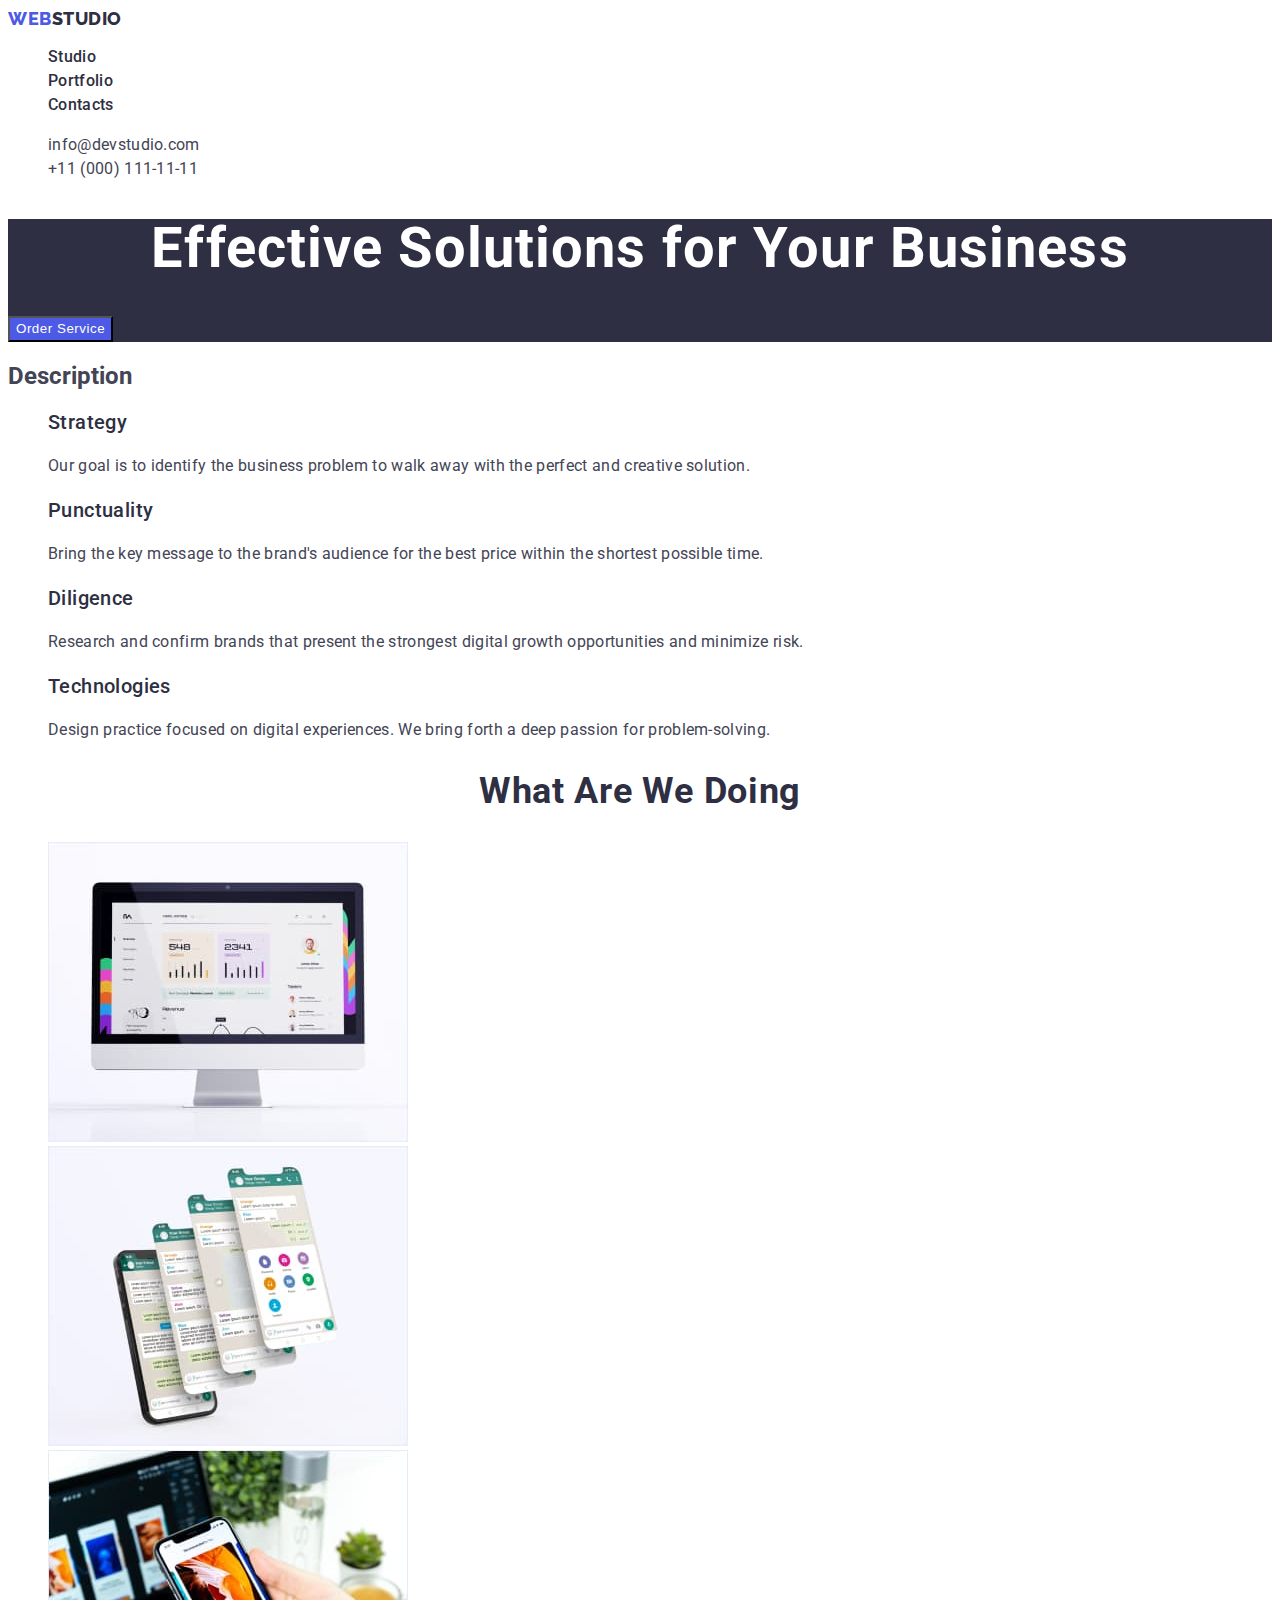
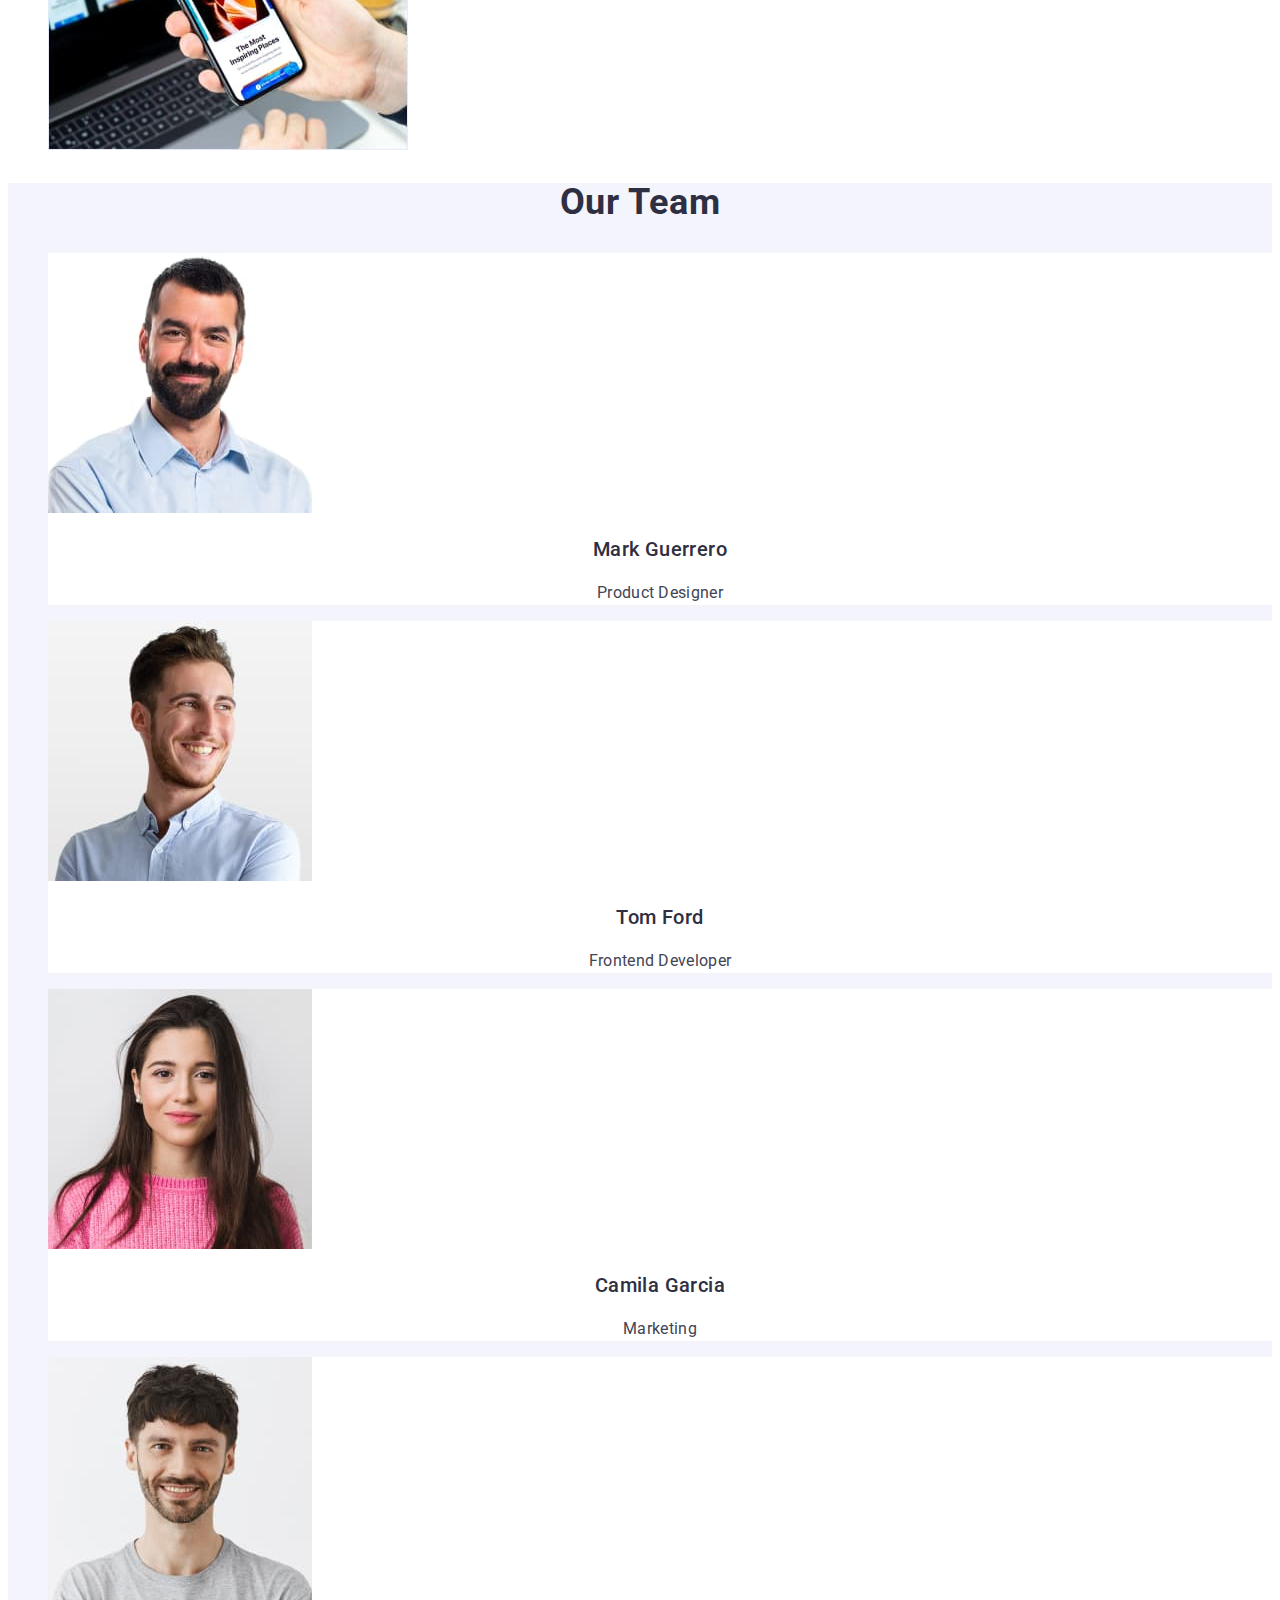
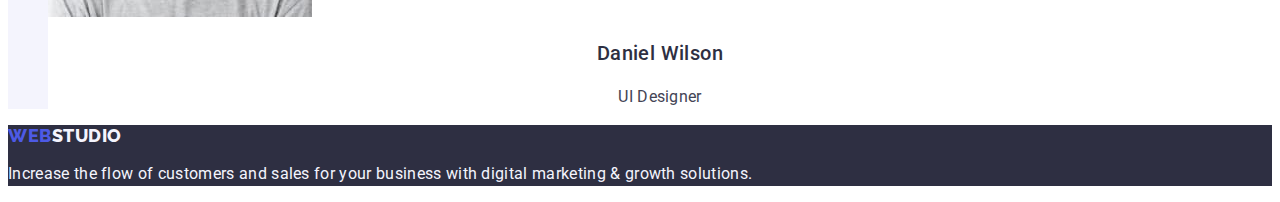
==== index.html @ f85d4ea7 "Initial commit" ====
<!DOCTYPE html>
<html lang="en">
  <head>
    <meta charset="UTF-8" />
    <meta name="viewport" content="width=device-width, initial-scale=1.0" />

    <title>Effective Solutions for Your Business</title>

    <!-- Normalizator -->
    <link
      rel="stylesheet"
      href="https://cdnjs.cloudflare.com/ajax/libs/modern-normalize/2.0.0/modern-normalize.min.css"
      integrity="sha512-4xo8blKMVCiXpTaLzQSLSw3KFOVPWhm/TRtuPVc4WG6kUgjH6J03IBuG7JZPkcWMxJ5huwaBpOpnwYElP/m6wg=="
      crossorigin="anonymous"
      referrerpolicy="no-referrer"
    />
    <!-- /Normalizator -->

    <!-- ================== Font Styles =================== -->
    <link rel="preconnect" href="https://fonts.googleapis.com" />
    <link rel="preconnect" href="https://fonts.gstatic.com" crossorigin />
    <link
      href="https://fonts.googleapis.com/css2?family=Raleway:wght@800&family=Roboto:wght@400;500;700;900&display=swap"
      rel="stylesheet"
    />
    <!-- ================== /Font Styles ================== -->

    <!-- ================== Conection to CSS ============== -->
    <link rel="stylesheet" href="./css/styles.css" />
  </head>

  <!-- =============================== BODY ========================================== -->
  <body>
    <!-- Header. logo, menu, address -->
    <header>
      <nav>
        <!--  -->
        <!--  -->
        <!--  -->
        <a href="./index.html" class="header-link-logo link"
          >Web<span class="span-logo">Studio</span></a
        >
        <!--  -->
        <!--  -->
        <!--  -->
        <ul class="links list">
          <li>
            <a class="header-link-menu link" href="./index.html">Studio</a>
          </li>
          <li>
            <a class="header-link-menu link" href="./portfolio.html"
              >Portfolio</a
            >
          </li>
          <li><a class="header-link-menu link" href="">Contacts</a></li>
        </ul>
      </nav>
      <!-- Address -->
      <address class="address">
        <ul class="links list">
          <li>
            <a href="mailto:info@devstudio.com" class="header-link-address link"
              >info@devstudio.com</a
            >
          </li>
          <li>
            <a href="tel:+110001111111" class="header-link-address link"
              >+11 (000) 111-11-11</a
            >
          </li>
        </ul>
      </address>
    </header>

    <!-- ============================== MAIN CONTENT =================================-->
    <main>
      <!-- Section 1.    h1 Main title and button -->
      <section class="section-one">
        <h1 class="main-title">Effective Solutions for Your Business</h1>

        <button type="button" class="button-order-service">
          Order Service
        </button>
      </section>

      <!-- Section 2.   Description section -->
      <section>
        <h2>Description</h2>
        <ul class="links list">
          <li>
            <h3 class="dscr-titles">Strategy</h3>
            <p class="description">
              Our goal is to identify the business problem to walk away with the
              perfect and creative solution.
            </p>
          </li>
          <li>
            <h3 class="dscr-titles">Punctuality</h3>
            <p class="description">
              Bring the key message to the brand's audience for the best price
              within the shortest possible time.
            </p>
          </li>
          <li>
            <h3 class="dscr-titles">Diligence</h3>
            <p class="description">
              Research and confirm brands that present the strongest digital
              growth opportunities and minimize risk.
            </p>
          </li>
          <li>
            <h3 class="dscr-titles">Technologies</h3>
            <p class="description">
              Design practice focused on digital experiences. We bring forth a
              deep passion for problem-solving.
            </p>
          </li>
        </ul>
      </section>

      <!-- Section 3 "What are we doing".   Pictures, -->
      <section>
        <h2 class="section-title">What are we doing</h2>
        <ul class="links list">
          <li>
            <img
              src="./images/rectangle1.jpg"
              alt="Picture of What we are doing 1"
              width="360"
              height="300"
            />
          </li>
          <li>
            <img
              src="./images/rectangle2.jpg"
              alt="Picture of What we are doing 2"
              width="360"
              height="300"
            />
          </li>
          <li>
            <img
              src="./images/rectangle3.jpg"
              alt="Picture of What we are doing 3"
              width="360"
              height="300"
            />
          </li>
        </ul>
      </section>

      <!-- Section 4.  "Our team". 4  pictures of the team. List of the team's Names -->
      <section class="section-four">
        <h2 class="section-title">Our Team</h2>
        <ul class="links list">
          <li class="section-four-list">
            <img
              src="./images/img1.jpg"
              alt="Picture of our portfolio 1"
              width="264"
              height="260"
            />
            <h3 class="section-four-list-title">Mark Guerrero</h3>
            <p class="section-four-list-paragraph">Product Designer</p>
          </li>
          <li class="section-four-list">
            <img
              src="./images/img2.jpg"
              alt="Picture of our portfolio 2"
              width="264"
              height="260"
            />
            <h3 class="section-four-list-title">Tom Ford</h3>
            <p class="section-four-list-paragraph">Frontend Developer</p>
          </li>
          <li class="section-four-list">
            <img
              src="./images/img3.jpg"
              alt="Picture of our portfolio 3"
              width="264"
              height="260"
            />
            <h3 class="section-four-list-title">Camila Garcia</h3>
            <p class="section-four-list-paragraph">Marketing</p>
          </li>
          <li class="section-four-list">
            <img
              src="./images/img4.jpg"
              alt="Picture of our portfolio 4"
              width="264"
              height="260"
            />
            <h3 class="section-four-list-title">Daniel Wilson</h3>
            <p class="section-four-list-paragraph">UI Designer</p>
          </li>
        </ul>
      </section>
    </main>

    <!-- ================================= FOOTER =====================================-->
    <!--                         Footer of the Portfolio                               -->
    <footer class="footer">
      <a href="./index.html" class="header-link-logo link"
        >Web<span class="span-logo-footer">Studio</span></a
      >
      <p class="footer-paragraph">
        Increase the flow of customers and sales for your business with digital
        marketing & growth solutions.
      </p>
    </footer>
  </body>
</html>
---- css/styles.css ----
body {
    font-family: "Roboto",
        sans-serif;
        color: var(--body-color);
    background-color: #FFF;
}

/* ============================================== */
/*                Default properties              */
/*     font-size: 16px;                           */
/*     font-style: normal;                        */
/*     font-weight: 400;                          */
/*     letter-spacing: normal;                    */
/*     line-height: 1.15;                         */
/* ============================================== */

/* --------------------- VAR  ------------------------   */
:root {
    --hover-color: #404BBF;
    --title-color: #2E2F42;
    --body-color: #434455;
    --logo-color: #4D5AE5;
    --maintitle-color: #FFF;
    --section-color: #F4F4FD;
}

/*  -------------------  /var  -----------------------   */

.links {
    list-style-type: none;
}

.link {
    text-decoration: none;
}

.list {
    list-style: none;
}

/* ==================  HEADER =======================*/

.header-link-logo {
    color: var(--logo-color);
    font-family: "Raleway",
        sans-serif;
    font-size: 18px;
    font-weight: 800;
    line-height: 1.17;
    letter-spacing: 0.03em;
    text-transform: uppercase;
}

.span-logo {
    color: var(--title-color);
    }

.header-link-menu {
    color: var(--title-color);
    font-size: 16px;
    font-weight: 500;
    line-height: 1.5;
    letter-spacing: 0.02em;
    text-decoration: none;
}

.header-link-address {
    color: var(--body-color);
    font-weight: 400;
    line-height: 1.5;
    letter-spacing: 0.02em;
    text-decoration: none;
}

.address {
    font-style: normal;
}
/* =================== /header =====================*/

/*  ----------------  Normalization -------------------- */
.header-link-menu:hover,
.header-link-menu:focus {
     color: var(--hover-color);
     text-decoration: underline;
}

.header-link-address:hover,
.header-link-address:focus {
     color: var(--hover-color);
}

.button-order-service:hover,
.button-order-service:focus {
     background: var(--hover-color);
}
/* -------------------- /Normalization ------------------  */

/* ====================== MAIN ===================== */

/* Section 1 */
.section-one {
     background: var(--title-color);
}

.main-title {
    color: var(--maintitle-color);
    text-align: center;

    font-size: 56px;
    font-weight: 700;
    line-height: 1.07;
    letter-spacing: 0.02em;
}

.button-order-service {
     background: var(--logo-color);
    
     color: var(--maintitle-color);
     font-weight: 500;
     line-height: 1.5;
     letter-spacing: 0.04em;
     cursor: pointer;
}

/* Section 2 */

.dscr-titles {
    color: var(--title-color);
    font-size: 20px;
    font-weight: 500;
    line-height: 1.2;
    letter-spacing: 0.02em;
}

.description {
    color: var(--body-color);
    font-weight: 400;
    line-height: 1.5;
    letter-spacing: 0.02em
 }

/* Section 3 */

.section-title {
    color: var(--title-color);
    text-align: center;
    font-size: 36px;
    font-weight: 700;
    line-height: 1.11;
    letter-spacing: 0.02em;
    text-transform: capitalize;}

/* Section 4 */
.section-four {
    background: var(--section-color);
}
    
.section-four-list {
    background: var(--maintitle-color);
}

.section-four-list-title {
color: var(--title-color);
    text-align: center;
    font-size: 20px;
    font-weight: 500;
    line-height: 1.2;
    letter-spacing: 0.02em;
}

.section-four-list-paragraph {
    text-align: center;
    font-weight: 400;
    line-height: 1.5;
    letter-spacing: 0.02em;
}

/* ====================== /main ====================== */


/* Footer */
.footer {
    background: var(--title-color);
}


.span-logo-footer {
    color: var(--section-color);
   }

.footer-paragraph {
    color: var(--section-color);
    font-weight: 400;
    line-height: 1.5;
    letter-spacing: 0.02em;
}
/* /Footer */



/* =================== PORTFOLIO ==================== */

/*  */
/*  */
/*  */
/*  */
/*  */


.button-portfolio {
    color: var(--logo-color);
    text-align: center;
    font-family: "Roboto",
            sans-serif;
    font-weight: 500;
    line-height: 1.5;
    letter-spacing: 0.04em;

    background: var(--section-color);
    cursor: pointer;


}


.button-portfolio:focus,
.button-portfolio:hover {
    color: var(--maintitle-color);
       font-family: "Roboto",
        sans-serif;
    background: var(--hover-color);
    

}


.links-portfolio {
    text-decoration: none;
}
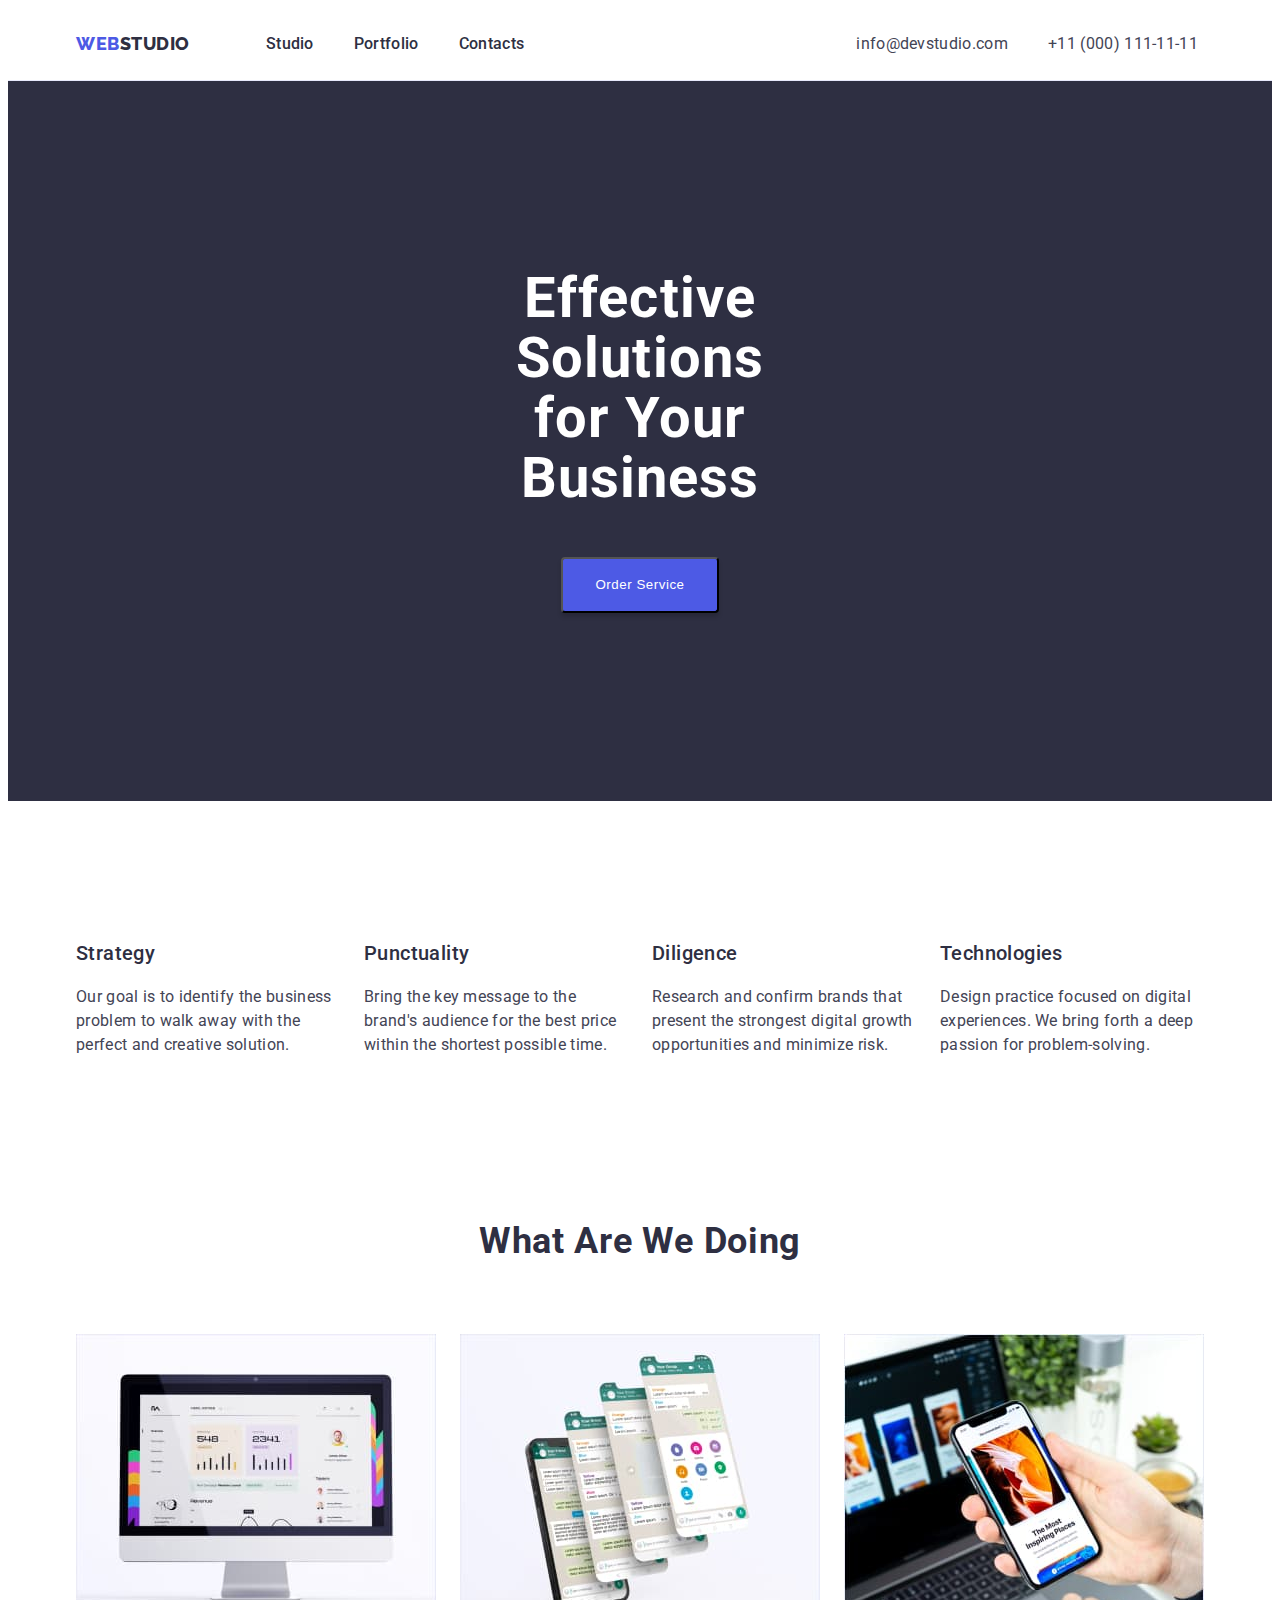
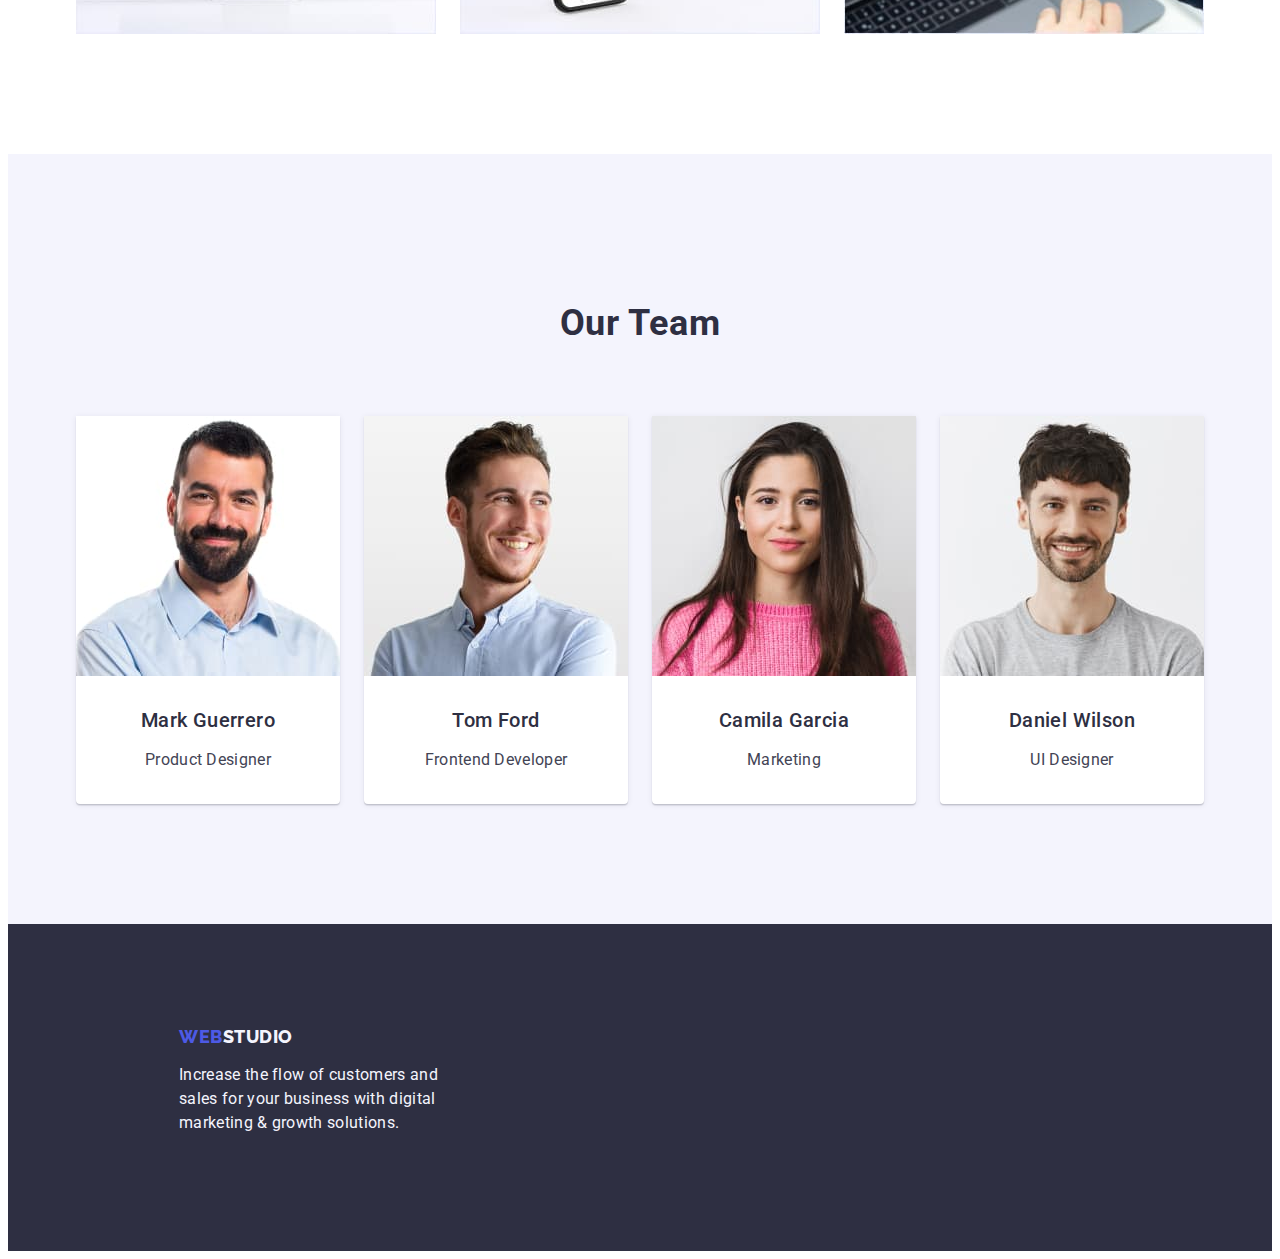
==== commit bad66e2c: "hw3-version1-css" ====
--- a/index.html
+++ b/index.html
@@ -14,8 +14,6 @@
       crossorigin="anonymous"
       referrerpolicy="no-referrer"
     />
-    <!-- /Normalizator -->
-
     <!-- ================== Font Styles =================== -->
     <link rel="preconnect" href="https://fonts.googleapis.com" />
     <link rel="preconnect" href="https://fonts.gstatic.com" crossorigin />
@@ -23,190 +21,204 @@
       href="https://fonts.googleapis.com/css2?family=Raleway:wght@800&family=Roboto:wght@400;500;700;900&display=swap"
       rel="stylesheet"
     />
-    <!-- ================== /Font Styles ================== -->
-
     <!-- ================== Conection to CSS ============== -->
     <link rel="stylesheet" href="./css/styles.css" />
   </head>
 
   <!-- =============================== BODY ========================================== -->
   <body>
-    <!-- Header. logo, menu, address -->
-    <header>
-      <nav>
-        <!--  -->
-        <!--  -->
-        <!--  -->
-        <a href="./index.html" class="header-link-logo link"
-          >Web<span class="span-logo">Studio</span></a
-        >
-        <!--  -->
-        <!--  -->
-        <!--  -->
-        <ul class="links list">
-          <li>
-            <a class="header-link-menu link" href="./index.html">Studio</a>
-          </li>
-          <li>
-            <a class="header-link-menu link" href="./portfolio.html"
-              >Portfolio</a
+    <div class="all">
+      <!-- Header. logo, menu, address -->
+      <header>
+        <div class="container header">
+          <nav class="header-navigation">
+            <!--  -->
+            <!--  -->
+            <!--  -->
+            <a href="./index.html" class="header-link-logo link"
+              >Web<span class="span-logo">Studio</span></a
             >
-          </li>
-          <li><a class="header-link-menu link" href="">Contacts</a></li>
-        </ul>
-      </nav>
-      <!-- Address -->
-      <address class="address">
-        <ul class="links list">
-          <li>
-            <a href="mailto:info@devstudio.com" class="header-link-address link"
-              >info@devstudio.com</a
-            >
-          </li>
-          <li>
-            <a href="tel:+110001111111" class="header-link-address link"
-              >+11 (000) 111-11-11</a
-            >
-          </li>
-        </ul>
-      </address>
-    </header>
-
-    <!-- ============================== MAIN CONTENT =================================-->
-    <main>
-      <!-- Section 1.    h1 Main title and button -->
-      <section class="section-one">
-        <h1 class="main-title">Effective Solutions for Your Business</h1>
-
-        <button type="button" class="button-order-service">
-          Order Service
-        </button>
-      </section>
-
-      <!-- Section 2.   Description section -->
-      <section>
-        <h2>Description</h2>
-        <ul class="links list">
-          <li>
-            <h3 class="dscr-titles">Strategy</h3>
-            <p class="description">
-              Our goal is to identify the business problem to walk away with the
-              perfect and creative solution.
-            </p>
-          </li>
-          <li>
-            <h3 class="dscr-titles">Punctuality</h3>
-            <p class="description">
-              Bring the key message to the brand's audience for the best price
-              within the shortest possible time.
-            </p>
-          </li>
-          <li>
-            <h3 class="dscr-titles">Diligence</h3>
-            <p class="description">
-              Research and confirm brands that present the strongest digital
-              growth opportunities and minimize risk.
-            </p>
-          </li>
-          <li>
-            <h3 class="dscr-titles">Technologies</h3>
-            <p class="description">
-              Design practice focused on digital experiences. We bring forth a
-              deep passion for problem-solving.
-            </p>
-          </li>
-        </ul>
-      </section>
-
-      <!-- Section 3 "What are we doing".   Pictures, -->
-      <section>
-        <h2 class="section-title">What are we doing</h2>
-        <ul class="links list">
-          <li>
-            <img
-              src="./images/rectangle1.jpg"
-              alt="Picture of What we are doing 1"
-              width="360"
-              height="300"
-            />
-          </li>
-          <li>
-            <img
-              src="./images/rectangle2.jpg"
-              alt="Picture of What we are doing 2"
-              width="360"
-              height="300"
-            />
-          </li>
-          <li>
-            <img
-              src="./images/rectangle3.jpg"
-              alt="Picture of What we are doing 3"
-              width="360"
-              height="300"
-            />
-          </li>
-        </ul>
-      </section>
-
-      <!-- Section 4.  "Our team". 4  pictures of the team. List of the team's Names -->
-      <section class="section-four">
-        <h2 class="section-title">Our Team</h2>
-        <ul class="links list">
-          <li class="section-four-list">
-            <img
-              src="./images/img1.jpg"
-              alt="Picture of our portfolio 1"
-              width="264"
-              height="260"
-            />
-            <h3 class="section-four-list-title">Mark Guerrero</h3>
-            <p class="section-four-list-paragraph">Product Designer</p>
-          </li>
-          <li class="section-four-list">
-            <img
-              src="./images/img2.jpg"
-              alt="Picture of our portfolio 2"
-              width="264"
-              height="260"
-            />
-            <h3 class="section-four-list-title">Tom Ford</h3>
-            <p class="section-four-list-paragraph">Frontend Developer</p>
-          </li>
-          <li class="section-four-list">
-            <img
-              src="./images/img3.jpg"
-              alt="Picture of our portfolio 3"
-              width="264"
-              height="260"
-            />
-            <h3 class="section-four-list-title">Camila Garcia</h3>
-            <p class="section-four-list-paragraph">Marketing</p>
-          </li>
-          <li class="section-four-list">
-            <img
-              src="./images/img4.jpg"
-              alt="Picture of our portfolio 4"
-              width="264"
-              height="260"
-            />
-            <h3 class="section-four-list-title">Daniel Wilson</h3>
-            <p class="section-four-list-paragraph">UI Designer</p>
-          </li>
-        </ul>
-      </section>
-    </main>
-
-    <!-- ================================= FOOTER =====================================-->
-    <!--                         Footer of the Portfolio                               -->
-    <footer class="footer">
-      <a href="./index.html" class="header-link-logo link"
-        >Web<span class="span-logo-footer">Studio</span></a
-      >
-      <p class="footer-paragraph">
-        Increase the flow of customers and sales for your business with digital
-        marketing & growth solutions.
-      </p>
-    </footer>
+            <!--  -->
+            <!--  -->
+            <!--  -->
+            <ul class="links list header-menu-ul">
+              <li>
+                <a class="header-link-menu link" href="./index.html">Studio</a>
+              </li>
+              <li>
+                <a class="header-link-menu link" href="./portfolio.html"
+                  >Portfolio</a
+                >
+              </li>
+              <li><a class="header-link-menu link" href="">Contacts</a></li>
+            </ul>
+          </nav>
+          <!-- Address -->
+          <address class="address">
+            <ul class="links list address-list">
+              <li>
+                <a
+                  href="mailto:info@devstudio.com"
+                  class="header-link-address link"
+                  >info@devstudio.com</a
+                >
+              </li>
+              <li>
+                <a href="tel:+110001111111" class="header-link-address link"
+                  >+11 (000) 111-11-11</a
+                >
+              </li>
+            </ul>
+          </address>
+        </div>
+      </header>
+
+      <!-- ============================== MAIN CONTENT =================================-->
+      <main>
+        <!-- Section 1.    h1 Main title and button -->
+        <section class="section-one">
+          <div class="container">
+            <h1 class="main-title">Effective Solutions for Your Business</h1>
+
+            <button type="button" class="button-order-service">
+              Order Service
+            </button>
+          </div>
+        </section>
+
+        <!-- Section 2.   Description section -->
+        <section class="section-description">
+          <div class="container">
+            <h2 class="visually-hidden">Description</h2>
+            <ul class="links list">
+              <li class="features-item">
+                <h3 class="dscr-titles">Strategy</h3>
+                <p class="description">
+                  Our goal is to identify the business problem to walk away with
+                  the perfect and creative solution.
+                </p>
+              </li>
+              <li class="features-item">
+                <h3 class="dscr-titles">Punctuality</h3>
+                <p class="description">
+                  Bring the key message to the brand's audience for the best
+                  price within the shortest possible time.
+                </p>
+              </li>
+              <li class="features-item">
+                <h3 class="dscr-titles">Diligence</h3>
+                <p class="description">
+                  Research and confirm brands that present the strongest digital
+                  growth opportunities and minimize risk.
+                </p>
+              </li>
+              <li class="features-item">
+                <h3 class="dscr-titles">Technologies</h3>
+                <p class="description">
+                  Design practice focused on digital experiences. We bring forth
+                  a deep passion for problem-solving.
+                </p>
+              </li>
+            </ul>
+          </div>
+        </section>
+
+        <!-- Section 3 "What are we doing".   Pictures, -->
+        <section class="section-what-are-we">
+          <div class="container">
+            <h2 class="section-title">What are we doing</h2>
+            <ul class="links list">
+              <li>
+                <img
+                  src="./images/rectangle1.jpg"
+                  alt="Picture of What we are doing 1"
+                  width="360"
+                  height="300"
+                />
+              </li>
+              <li>
+                <img
+                  src="./images/rectangle2.jpg"
+                  alt="Picture of What we are doing 2"
+                  width="360"
+                  height="300"
+                />
+              </li>
+              <li>
+                <img
+                  src="./images/rectangle3.jpg"
+                  alt="Picture of What we are doing 3"
+                  width="360"
+                  height="300"
+                />
+              </li>
+            </ul>
+          </div>
+        </section>
+
+        <!-- Section 4.  "Our team". 4  pictures of the team. List of the team's Names -->
+        <section class="section-four">
+          <div class="container">
+            <h2 class="section-title">Our Team</h2>
+            <ul class="links list">
+              <li class="section-four-list">
+                <img
+                  src="./images/img1.jpg"
+                  alt="Picture of our portfolio 1"
+                  width="264"
+                  height="260"
+                />
+                <h3 class="section-four-list-title">Mark Guerrero</h3>
+                <p class="section-four-list-paragraph">Product Designer</p>
+              </li>
+              <li class="section-four-list">
+                <img
+                  src="./images/img2.jpg"
+                  alt="Picture of our portfolio 2"
+                  width="264"
+                  height="260"
+                />
+                <h3 class="section-four-list-title">Tom Ford</h3>
+                <p class="section-four-list-paragraph">Frontend Developer</p>
+              </li>
+              <li class="section-four-list">
+                <img
+                  src="./images/img3.jpg"
+                  alt="Picture of our portfolio 3"
+                  width="264"
+                  height="260"
+                />
+                <h3 class="section-four-list-title">Camila Garcia</h3>
+                <p class="section-four-list-paragraph">Marketing</p>
+              </li>
+              <li class="section-four-list">
+                <img
+                  src="./images/img4.jpg"
+                  alt="Picture of our portfolio 4"
+                  width="264"
+                  height="260"
+                />
+                <h3 class="section-four-list-title">Daniel Wilson</h3>
+                <p class="section-four-list-paragraph">UI Designer</p>
+              </li>
+            </ul>
+          </div>
+        </section>
+      </main>
+
+      <!-- ================================= FOOTER =====================================-->
+      <!--                         Footer of the Portfolio                               -->
+      <footer class="footer">
+        <div class="container">
+          <a href="./index.html" class="header-link-logo link"
+            >Web<span class="span-logo-footer">Studio</span></a
+          >
+          <p class="footer-paragraph">
+            Increase the flow of customers and sales for your business with
+            digital marketing & growth solutions.
+          </p>
+        </div>
+      </footer>
+    </div>
   </body>
 </html>
--- a/css/styles.css
+++ b/css/styles.css
@@ -1,8 +1,9 @@
 body {
-    font-family: "Roboto",
-        sans-serif;
-        color: var(--body-color);
-    background-color: #FFF;
+  font-family: "Roboto", sans-serif;
+  color: var(--body-color);
+  background-color: #fff;
+  /* width: 1440px;
+  height: 2592px; */
 }
 
 /* ============================================== */
@@ -16,82 +17,90 @@
 
 /* --------------------- VAR  ------------------------   */
 :root {
-    --hover-color: #404BBF;
-    --title-color: #2E2F42;
-    --body-color: #434455;
-    --logo-color: #4D5AE5;
-    --maintitle-color: #FFF;
-    --section-color: #F4F4FD;
+  --hover-color: #404bbf;
+  --title-color: #2e2f42;
+  --body-color: #434455;
+  --logo-color: #4d5ae5;
+  --maintitle-color: #fff;
+  --section-color: #f4f4fd;
+  --border-color: #e7e9fc;
 }
 
 /*  -------------------  /var  -----------------------   */
 
 .links {
-    list-style-type: none;
+  list-style-type: none;
 }
 
 .link {
-    text-decoration: none;
+  text-decoration: none;
 }
 
 .list {
-    list-style: none;
+  list-style: none;
+  display: flex;
+  gap: 24px;
+  /* flex-wrap: wrap; */
+}
+
+.features-item {
+  width: 264px;
+  /* width: calc((100%-24px * 3) / 4); */
 }
 
 /* ==================  HEADER =======================*/
 
 .header-link-logo {
-    color: var(--logo-color);
-    font-family: "Raleway",
-        sans-serif;
-    font-size: 18px;
-    font-weight: 800;
-    line-height: 1.17;
-    letter-spacing: 0.03em;
-    text-transform: uppercase;
+  color: var(--logo-color);
+  font-family: "Raleway", sans-serif;
+  font-size: 18px;
+  font-weight: 800;
+  line-height: 1.17;
+  letter-spacing: 0.03em;
+  text-transform: uppercase;
 }
 
 .span-logo {
-    color: var(--title-color);
-    }
+  color: var(--title-color);
+}
 
 .header-link-menu {
-    color: var(--title-color);
-    font-size: 16px;
-    font-weight: 500;
-    line-height: 1.5;
-    letter-spacing: 0.02em;
-    text-decoration: none;
+  color: var(--title-color);
+  font-size: 16px;
+  font-weight: 500;
+  line-height: 1.5;
+  letter-spacing: 0.02em;
+  text-decoration: none;
 }
 
 .header-link-address {
-    color: var(--body-color);
-    font-weight: 400;
-    line-height: 1.5;
-    letter-spacing: 0.02em;
-    text-decoration: none;
+  color: var(--body-color);
+  font-weight: 400;
+  line-height: 1.5;
+  letter-spacing: 0.02em;
+  text-decoration: none;
 }
 
 .address {
-    font-style: normal;
+  font-style: normal;
 }
 /* =================== /header =====================*/
 
 /*  ----------------  Normalization -------------------- */
 .header-link-menu:hover,
 .header-link-menu:focus {
-     color: var(--hover-color);
-     text-decoration: underline;
+  color: var(--hover-color);
+  text-decoration: underline;
 }
 
 .header-link-address:hover,
 .header-link-address:focus {
-     color: var(--hover-color);
+  color: var(--hover-color);
 }
 
 .button-order-service:hover,
 .button-order-service:focus {
-     background: var(--hover-color);
+  background-color: var(--hover-color);
 }
 /* -------------------- /Normalization ------------------  */
 
@@ -99,104 +108,146 @@
 
 /* Section 1 */
 .section-one {
-     background: var(--title-color);
+  background-color: var(--title-color);
+  /* Geometry */
+  padding: 188px 472px 188px;
 }
 
 .main-title {
-    color: var(--maintitle-color);
-    text-align: center;
-
-    font-size: 56px;
-    font-weight: 700;
-    line-height: 1.07;
-    letter-spacing: 0.02em;
+  color: var(--maintitle-color);
+  text-align: center;
+
+  font-size: 56px;
+  font-weight: 700;
+  line-height: 1.07;
+  letter-spacing: 0.02em;
+  /* Geometry */
+  max-width: 496px;
+
+  margin: 0 auto 48px;
 }
 
 .button-order-service {
-     background: var(--logo-color);
-    
-     color: var(--maintitle-color);
-     font-weight: 500;
-     line-height: 1.5;
-     letter-spacing: 0.04em;
-     cursor: pointer;
+  background: var(--logo-color);
+
+  color: var(--maintitle-color);
+  font-weight: 500;
+  line-height: 1.5;
+  letter-spacing: 0.04em;
+  cursor: pointer;
+
+  border-radius: 4px;
+  box-shadow: 0px 4px 4px 0px rgba(0, 0, 0, 0.15);
+
+  padding: 16px 32px;
+  display: block;
+  margin-left: auto;
+  margin-right: auto;
 }
 
 /* Section 2 */
 
+.section-description {
+  padding-top: 120px;
+}
+
 .dscr-titles {
-    color: var(--title-color);
-    font-size: 20px;
-    font-weight: 500;
-    line-height: 1.2;
-    letter-spacing: 0.02em;
+  color: var(--title-color);
+  font-size: 20px;
+  font-weight: 500;
+  line-height: 1.2;
+  letter-spacing: 0.02em;
 }
 
 .description {
-    color: var(--body-color);
-    font-weight: 400;
-    line-height: 1.5;
-    letter-spacing: 0.02em
- }
+  color: var(--body-color);
+  font-weight: 400;
+  line-height: 1.5;
+  letter-spacing: 0.02em;
+  /* Geometry */
+  margin-top: 8px;
+}
 
 /* Section 3 */
+.section-what-are-we {
+  padding-top: 120px;
+  padding-bottom: 120px;
+}
 
 .section-title {
-    color: var(--title-color);
-    text-align: center;
-    font-size: 36px;
-    font-weight: 700;
-    line-height: 1.11;
-    letter-spacing: 0.02em;
-    text-transform: capitalize;}
+  color: var(--title-color);
+  text-align: center;
+  font-size: 36px;
+  font-weight: 700;
+  line-height: 1.11;
+  letter-spacing: 0.02em;
+  text-transform: capitalize;
+  /* Geometry */
+  margin-bottom: 72px;
+}
 
 /* Section 4 */
 .section-four {
-    background: var(--section-color);
-}
-    
+  background: var(--section-color);
+  /* Geometry */
+  padding-top: 120px;
+  padding-bottom: 120px;
+}
+
 .section-four-list {
-    background: var(--maintitle-color);
+  background: var(--maintitle-color);
+  /* Geometry */
+  border-radius: 0px 0px 4px 4px;
+  box-shadow: 0px 2px 1px 0px rgba(46, 47, 66, 0.08),
+    0px 1px 1px 0px rgba(46, 47, 66, 0.16),
+    0px 1px 6px 0px rgba(46, 47, 66, 0.08);
 }
 
 .section-four-list-title {
-color: var(--title-color);
-    text-align: center;
-    font-size: 20px;
-    font-weight: 500;
-    line-height: 1.2;
-    letter-spacing: 0.02em;
+  color: var(--title-color);
+  text-align: center;
+  font-size: 20px;
+  font-weight: 500;
+  line-height: 1.2;
+  letter-spacing: 0.02em;
+  /* Geometry */
+  margin-top: 32px;
+  margin-bottom: 8px;
 }
 
 .section-four-list-paragraph {
-    text-align: center;
-    font-weight: 400;
-    line-height: 1.5;
-    letter-spacing: 0.02em;
+  text-align: center;
+  font-weight: 400;
+  line-height: 1.5;
+  letter-spacing: 0.02em;
+  /* Geometry */
+  margin-bottom: 32px;
 }
 
 /* ====================== /main ====================== */
-
 
 /* Footer */
 .footer {
-    background: var(--title-color);
-}
-
+  background: var(--title-color);
+  /* Geometry */
+  padding: 101.5px 1020px 100px 156px;
+}
 
 .span-logo-footer {
-    color: var(--section-color);
-   }
+  color: var(--section-color);
+  /* Geometry */
+  margin-bottom: 17.5px;
+}
 
 .footer-paragraph {
-    color: var(--section-color);
-    font-weight: 400;
-    line-height: 1.5;
-    letter-spacing: 0.02em;
+  color: var(--section-color);
+  font-weight: 400;
+  line-height: 1.5;
+  letter-spacing: 0.02em;
+  /* Geometry */
+  width: 264px;
 }
 /* /Footer */
-
-
 
 /* =================== PORTFOLIO ==================== */
 
@@ -206,34 +257,154 @@
 /*  */
 /*  */
 
-
 .button-portfolio {
-    color: var(--logo-color);
-    text-align: center;
-    font-family: "Roboto",
-            sans-serif;
-    font-weight: 500;
-    line-height: 1.5;
-    letter-spacing: 0.04em;
-
-    background: var(--section-color);
-    cursor: pointer;
-
-
-}
-
+  color: var(--logo-color);
+  text-align: center;
+  font-family: "Roboto", sans-serif;
+  font-weight: 500;
+  line-height: 1.5;
+  letter-spacing: 0.04em;
+
+  background: var(--section-color);
+  cursor: pointer;
+
+  padding: 12px 24px;
+  border-radius: 4px;
+  box-shadow: 0px 2px 2px 0px rgba(0, 0, 0, 0.12),
+    0px 2px 1px 0px rgba(0, 0, 0, 0.08), 0px 3px 1px 0px rgba(0, 0, 0, 0.1);
+}
 
 .button-portfolio:focus,
 .button-portfolio:hover {
-    color: var(--maintitle-color);
-       font-family: "Roboto",
-        sans-serif;
-    background: var(--hover-color);
-    
-
-}
-
+  color: var(--maintitle-color);
+  font-family: "Roboto", sans-serif;
+  background: var(--hover-color);
+}
+
+.ul-portfolio-buttons {
+  display: flex;
+  justify-content: center;
+}
 
 .links-portfolio {
-    text-decoration: none;
-}+  text-decoration: none;
+}
+
+.section {
+  padding: 96px 156px 120px;
+}
+
+.first-box {
+  padding-bottom: 72px;
+  padding-left: 271px;
+  padding-right: 271px;
+}
+
+.second-box .portfolio-list-view {
+  border: 1px solid var(--border-color);
+  width: 360px;
+}
+
+.portfolio-list-view:not(:last-child) {
+  margin-bottom: 48px;
+}
+
+.title-portfolio {
+  /* Geometry */
+  margin-top: 32px;
+  margin-bottom: 8px;
+}
+
+.paragraph-portfolio {
+  /* Geometry */
+  margin-bottom: 32px;
+}
+.ul-portfolio-list {
+  display: flex;
+  flex-wrap: wrap;
+  gap: 24px;
+}
+
+/* =============================================== */
+/* =================== GEOMETRY ================== */
+/* =============================================== */
+
+*,
+*::before,
+*::after {
+  box-sizing: border-box;
+}
+
+h1,
+h2,
+h3,
+h4,
+h5,
+h6,
+p {
+  margin: o;
+  padding: 0;
+}
+
+ul,
+ol {
+  margin: 0;
+  padding-left: 0;
+}
+
+img {
+  display: block;
+}
+
+/* приховуємо заголовок */
+.visually-hidden {
+  position: absolute;
+  width: 1px;
+  height: 1px;
+  margin: -1px;
+  border: 0;
+  padding: 0;
+  white-space: nowrap;
+  clip-path: inset(100%);
+  clip: rect(0 0 0 0);
+  overflow: hidden;
+}
+
+.container {
+  max-width: 1158px;
+  padding-left: 15px;
+  padding-right: 15px;
+  margin: 0 auto;
+  /* тимчасово */
+  /* outline: 2px solid red; */
+}
+
+header {
+  /* geometry */
+  padding-top: 24px;
+  padding-bottom: 24px;
+  border-bottom: 1px solid var(--border-color);
+}
+
+.header-menu-ul {
+  display: flex;
+  gap: 40px;
+}
+
+.address-list {
+  display: flex;
+  gap: 40px;
+}
+
+.header {
+  display: flex;
+  gap: 332px;
+}
+
+.header-navigation {
+  display: flex;
+  align-items: center;
+  gap: 76px;
+}
+
+/* hw3-version1-css */
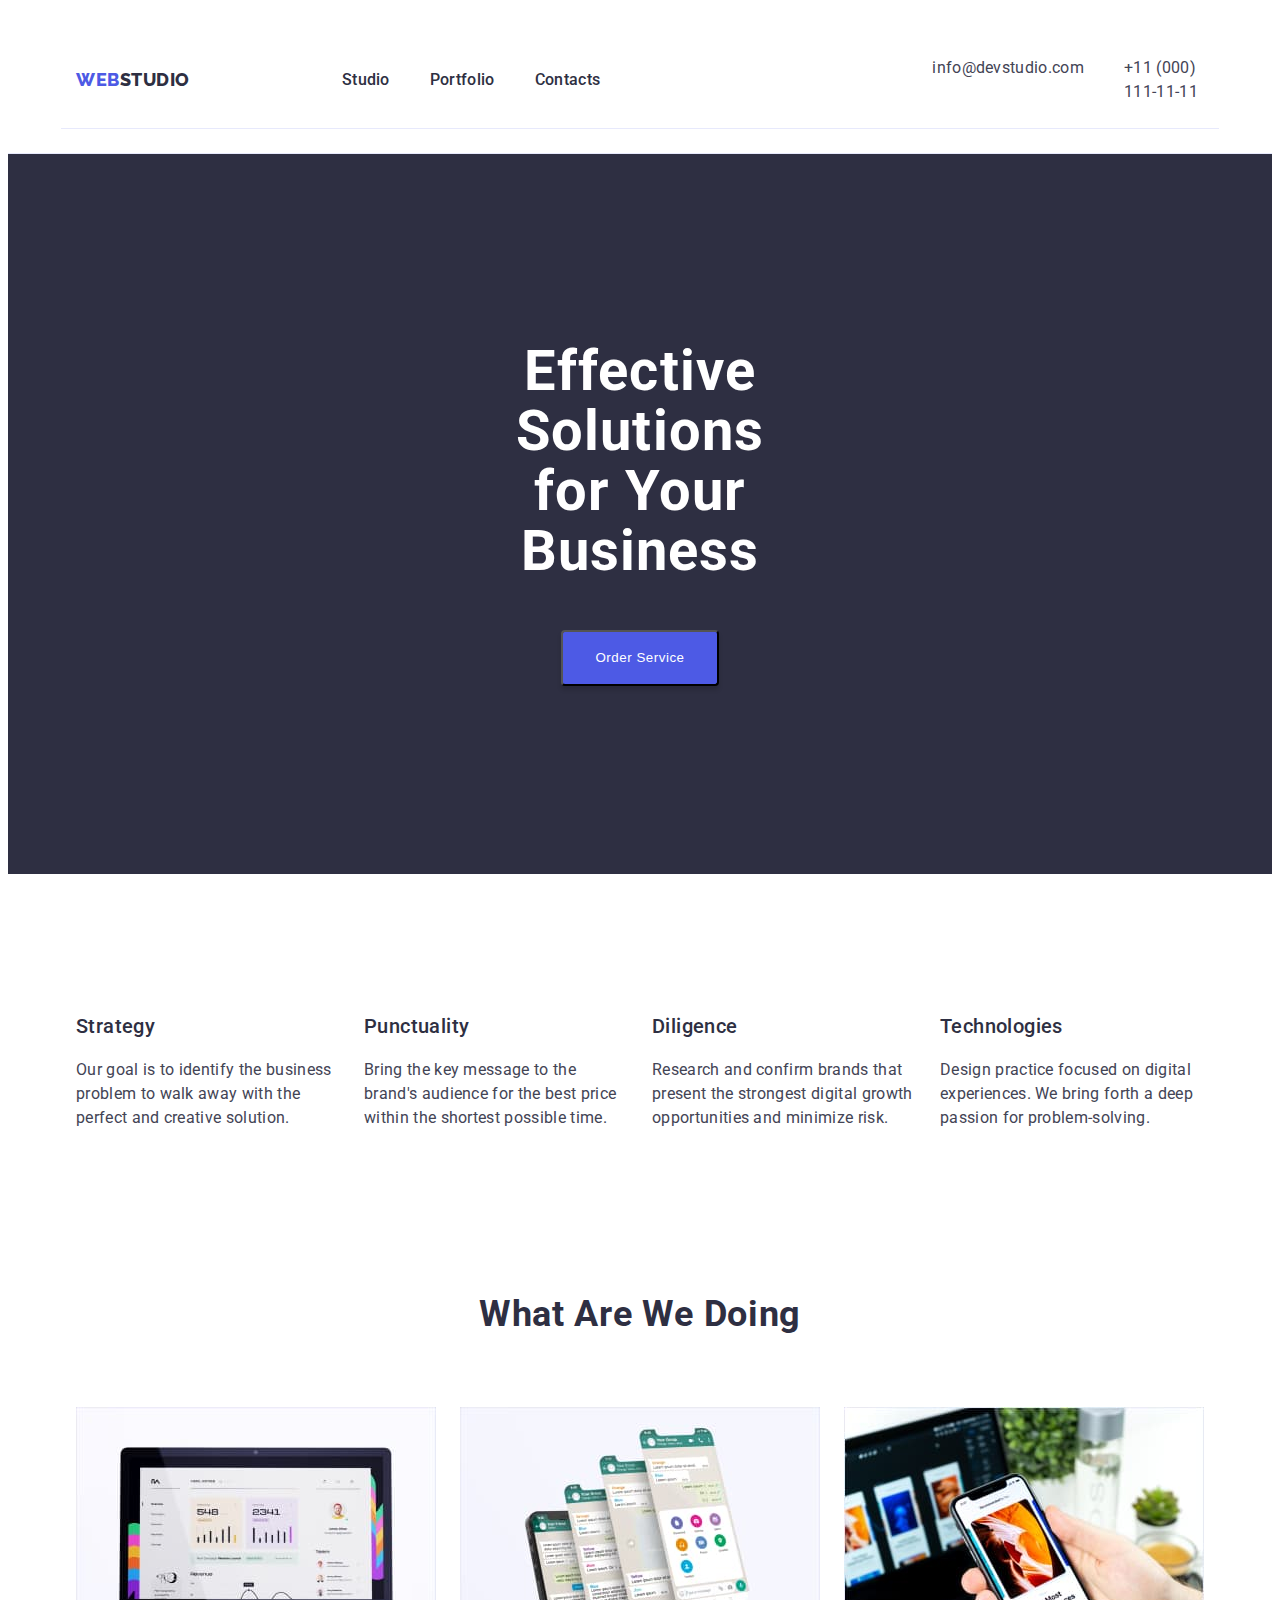
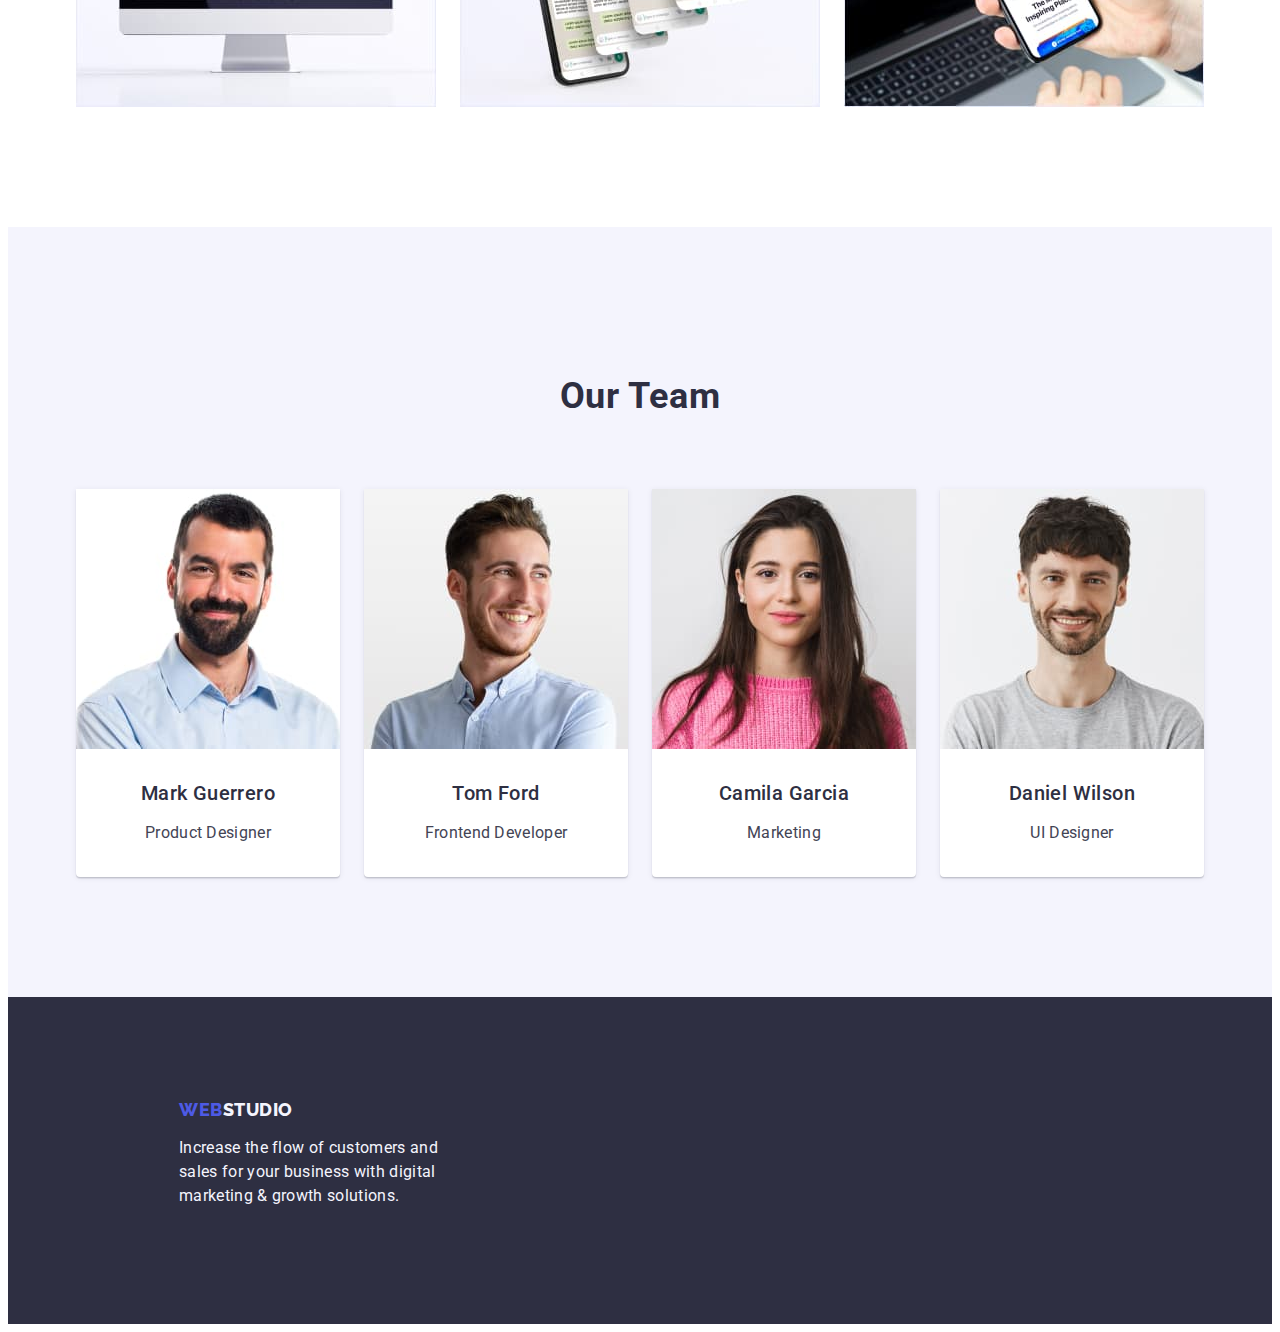
==== commit 6ab1cd81: "hw3-version2-header1" ====
--- a/index.html
+++ b/index.html
@@ -29,7 +29,7 @@
   <body>
     <div class="all">
       <!-- Header. logo, menu, address -->
-      <header>
+      <header class="header">
         <div class="container header">
           <nav class="header-navigation">
             <!--  -->
--- a/css/styles.css
+++ b/css/styles.css
@@ -58,6 +58,8 @@
   line-height: 1.17;
   letter-spacing: 0.03em;
   text-transform: uppercase;
+  /* 3 дз */
+  margin-right: 76px;
 }
 
 .span-logo {
@@ -71,6 +73,8 @@
   line-height: 1.5;
   letter-spacing: 0.02em;
   text-decoration: none;
+  /* 3 дз */
+  padding: 24px 0;
 }
 
 .header-link-address {
@@ -379,7 +383,7 @@
   /* outline: 2px solid red; */
 }
 
-header {
+.header {
   /* geometry */
   padding-top: 24px;
   padding-bottom: 24px;
@@ -407,4 +411,4 @@
   gap: 76px;
 }
 
-/* hw3-version1-css */
+/* hw3-version2-header1 */
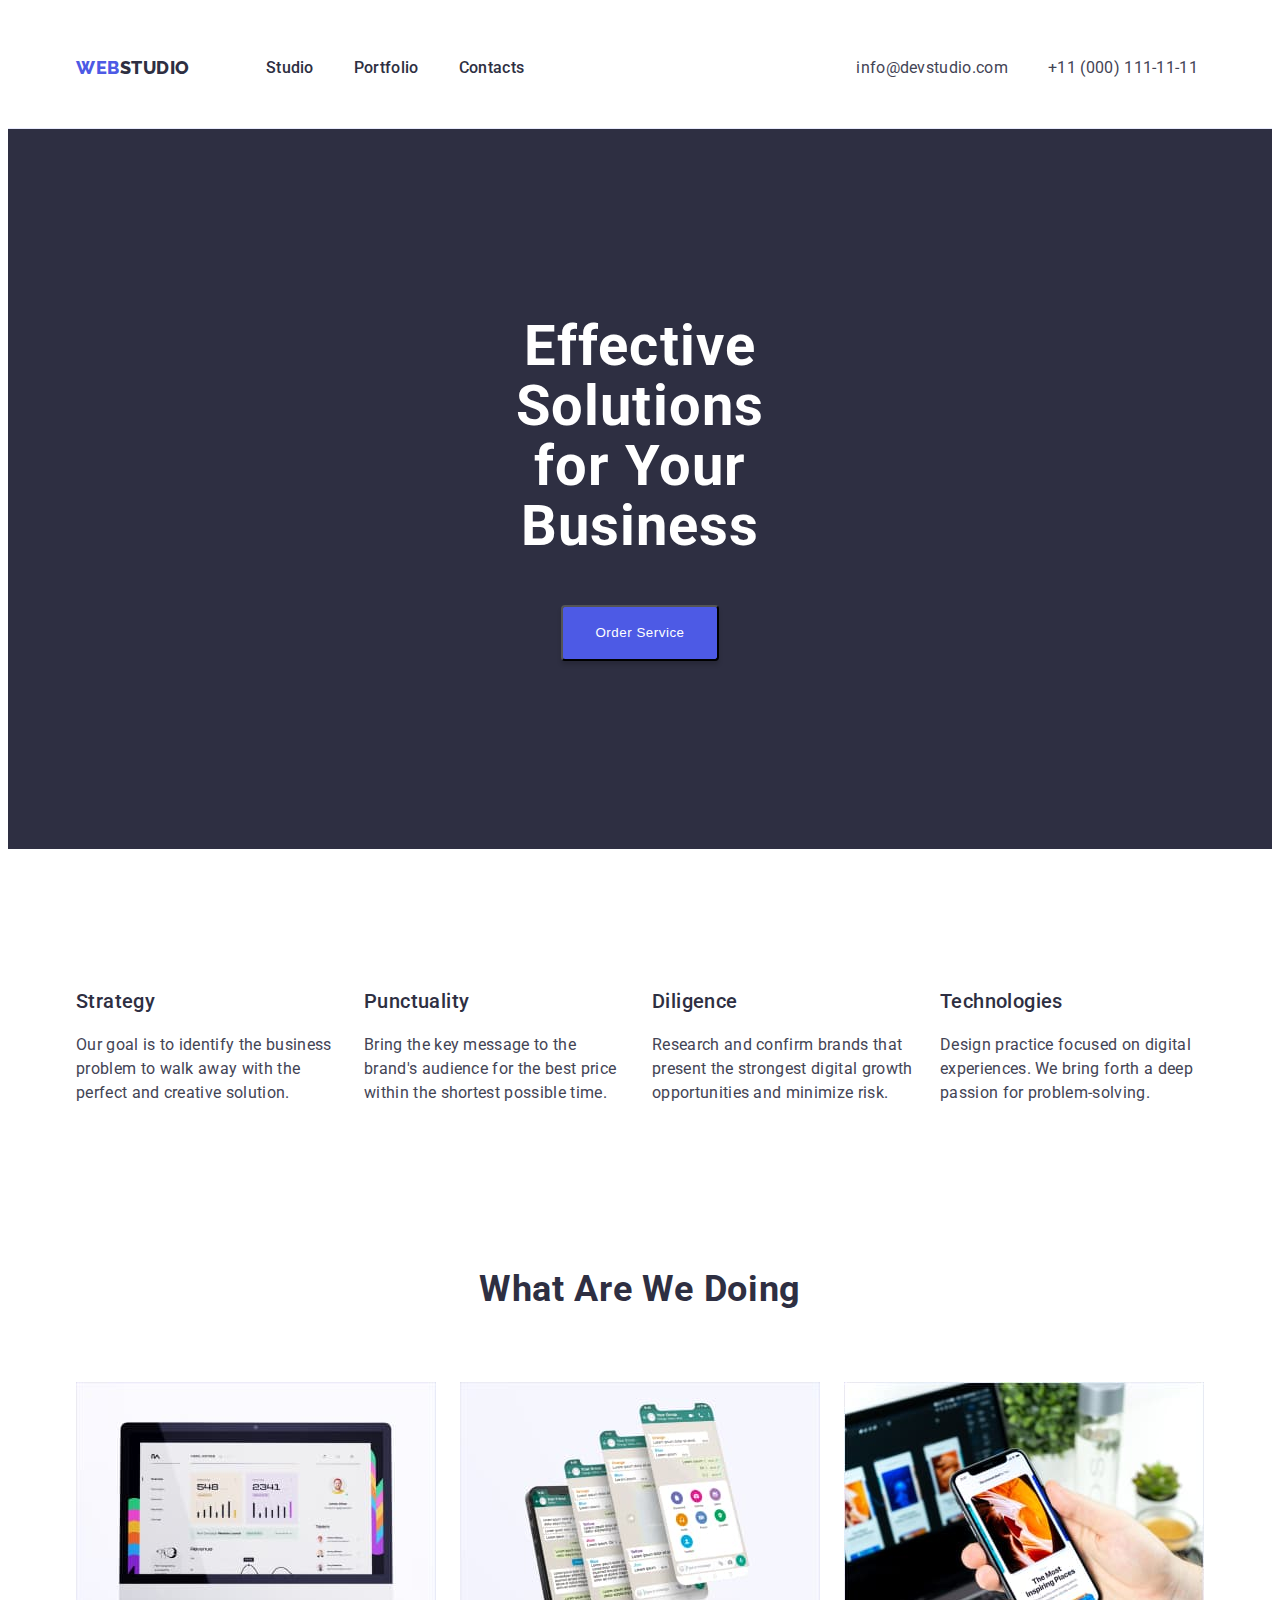
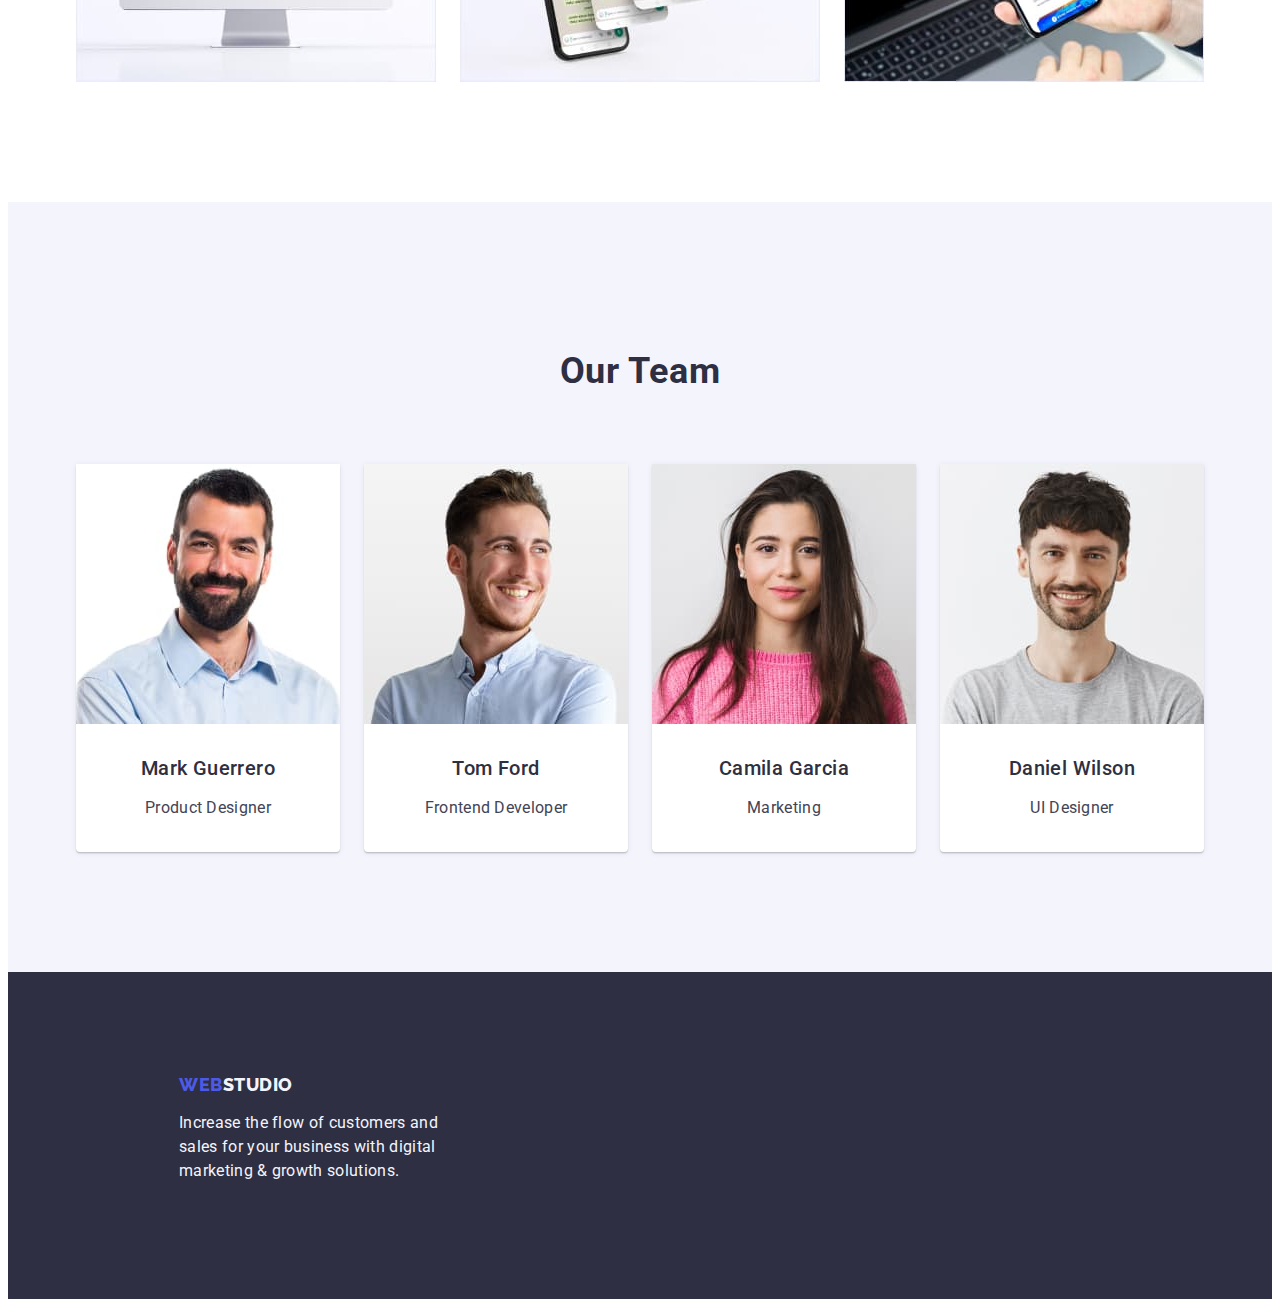
==== commit 53081ae4: "hw3-version3-header6" ====
--- a/index.html
+++ b/index.html
@@ -29,7 +29,7 @@
   <body>
     <div class="all">
       <!-- Header. logo, menu, address -->
-      <header class="header">
+      <header class="header-main">
         <div class="container header">
           <nav class="header-navigation">
             <!--  -->
@@ -42,28 +42,30 @@
             <!--  -->
             <!--  -->
             <ul class="links list header-menu-ul">
-              <li>
+              <li class="header-menu-list">
                 <a class="header-link-menu link" href="./index.html">Studio</a>
               </li>
-              <li>
+              <li class="header-menu-list">
                 <a class="header-link-menu link" href="./portfolio.html"
                   >Portfolio</a
                 >
               </li>
-              <li><a class="header-link-menu link" href="">Contacts</a></li>
+              <li class="header-menu-list">
+                <a class="header-link-menu link" href="">Contacts</a>
+              </li>
             </ul>
           </nav>
           <!-- Address -->
           <address class="address">
             <ul class="links list address-list">
-              <li>
+              <li class="header-menu-list">
                 <a
                   href="mailto:info@devstudio.com"
                   class="header-link-address link"
                   >info@devstudio.com</a
                 >
               </li>
-              <li>
+              <li class="header-menu-list">
                 <a href="tel:+110001111111" class="header-link-address link"
                   >+11 (000) 111-11-11</a
                 >
--- a/css/styles.css
+++ b/css/styles.css
@@ -73,6 +73,9 @@
   line-height: 1.5;
   letter-spacing: 0.02em;
   text-decoration: none;
+}
+
+.header-menu-list {
   /* 3 дз */
   padding: 24px 0;
 }
@@ -376,14 +379,14 @@
 
 .container {
   max-width: 1158px;
-  padding-left: 15px;
-  padding-right: 15px;
+  padding: 0 15px;
+
   margin: 0 auto;
   /* тимчасово */
   /* outline: 2px solid red; */
 }
 
-.header {
+.header-main {
   /* geometry */
   padding-top: 24px;
   padding-bottom: 24px;
@@ -408,7 +411,7 @@
 .header-navigation {
   display: flex;
   align-items: center;
-  gap: 76px;
-}
-
-/* hw3-version2-header1 */
+  /* gap: 76px; */
+}
+
+/* hw3-version3-header6 */
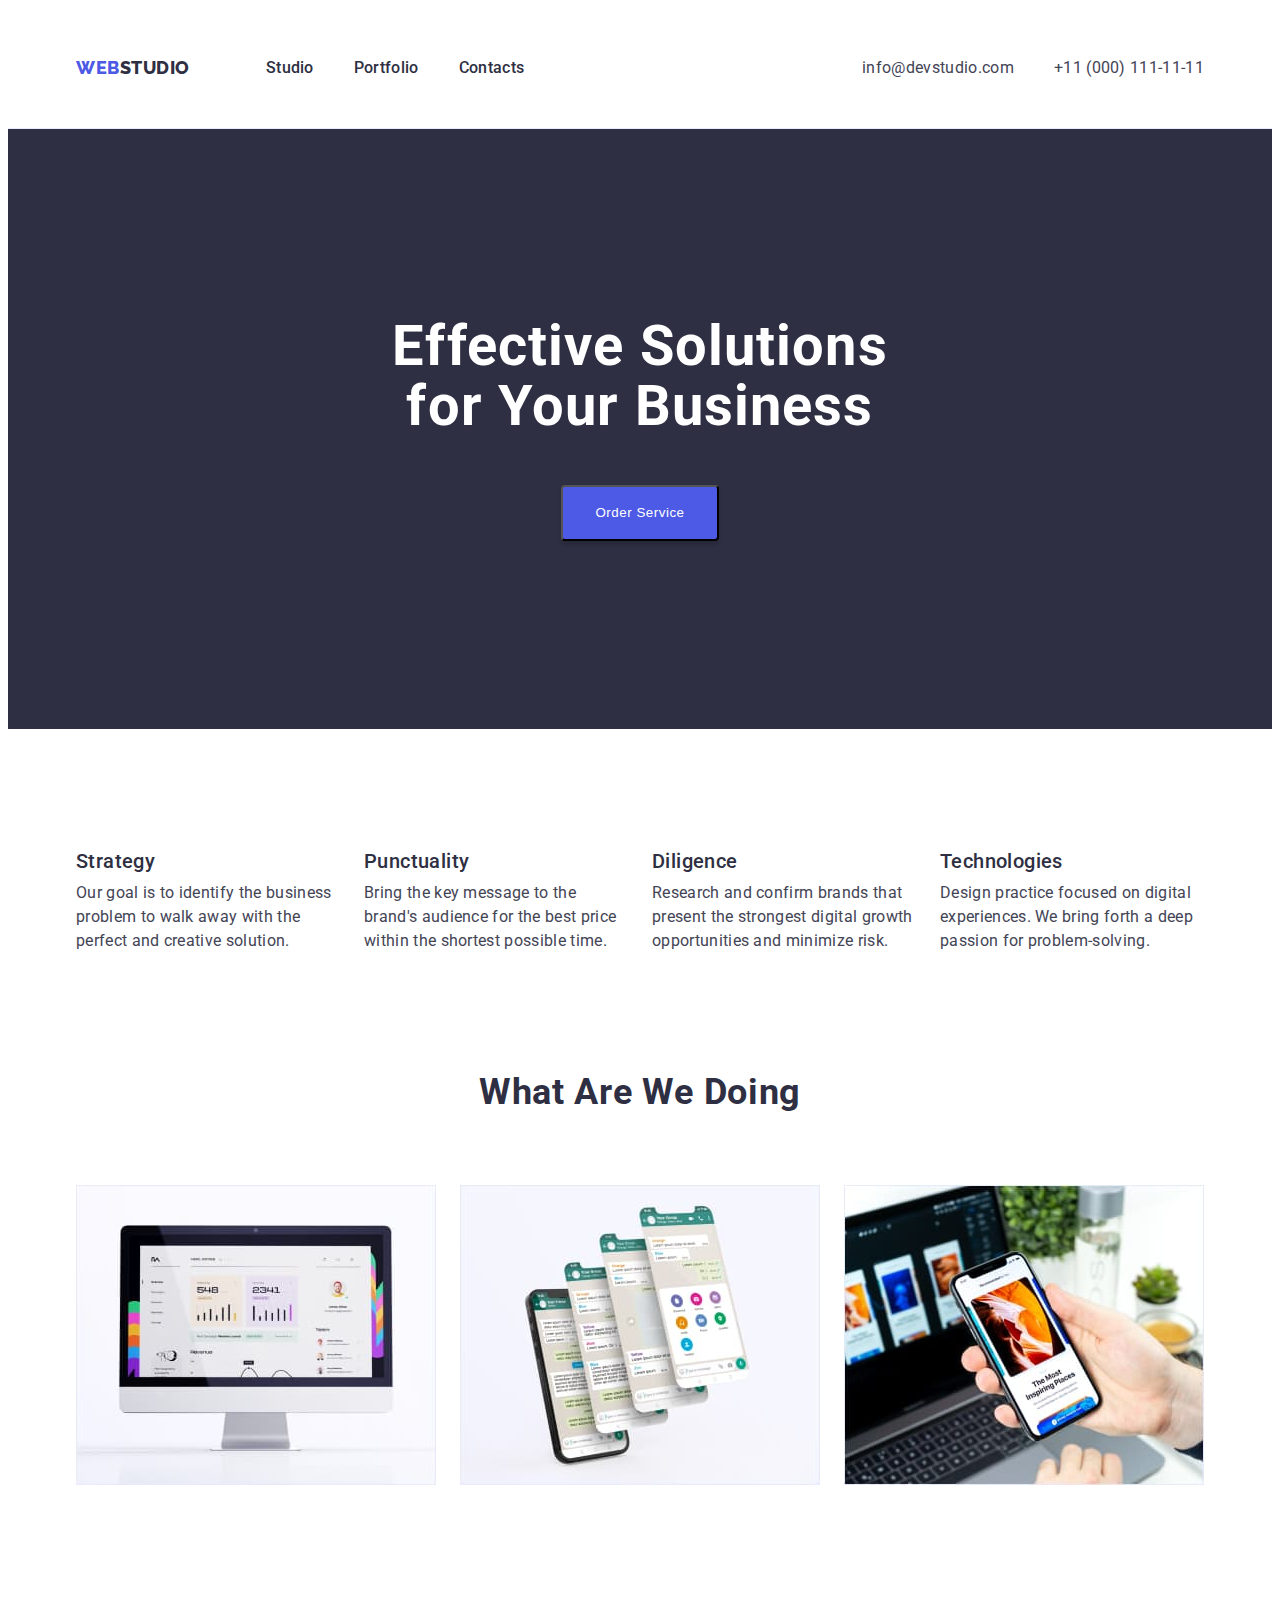
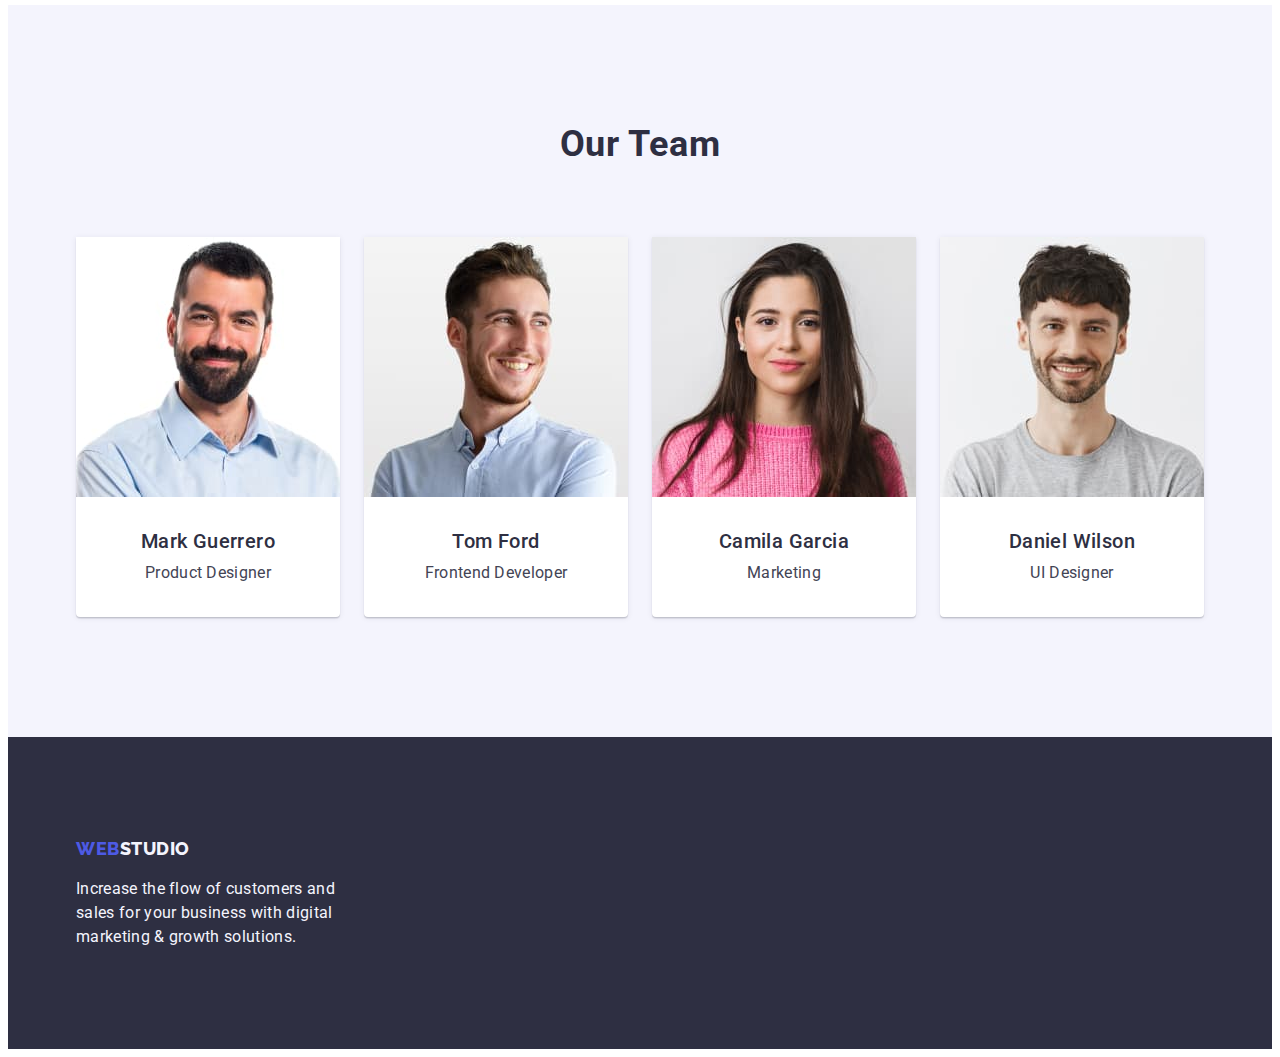
==== commit 09a747e7: "hw3-version3-header8" ====
--- a/index.html
+++ b/index.html
@@ -170,8 +170,11 @@
                   width="264"
                   height="260"
                 />
-                <h3 class="section-four-list-title">Mark Guerrero</h3>
-                <p class="section-four-list-paragraph">Product Designer</p>
+                <div class="paragraph-box">
+                  <h3 class="section-four-list-title">Mark Guerrero</h3>
+
+                  <p class="section-four-list-paragraph">Product Designer</p>
+                </div>
               </li>
               <li class="section-four-list">
                 <img
@@ -180,8 +183,11 @@
                   width="264"
                   height="260"
                 />
-                <h3 class="section-four-list-title">Tom Ford</h3>
-                <p class="section-four-list-paragraph">Frontend Developer</p>
+
+                <div class="paragraph-box">
+                  <h3 class="section-four-list-title">Tom Ford</h3>
+                  <p class="section-four-list-paragraph">Frontend Developer</p>
+                </div>
               </li>
               <li class="section-four-list">
                 <img
@@ -190,8 +196,11 @@
                   width="264"
                   height="260"
                 />
-                <h3 class="section-four-list-title">Camila Garcia</h3>
-                <p class="section-four-list-paragraph">Marketing</p>
+
+                <div class="paragraph-box">
+                  <h3 class="section-four-list-title">Camila Garcia</h3>
+                  <p class="section-four-list-paragraph">Marketing</p>
+                </div>
               </li>
               <li class="section-four-list">
                 <img
@@ -200,8 +209,11 @@
                   width="264"
                   height="260"
                 />
-                <h3 class="section-four-list-title">Daniel Wilson</h3>
-                <p class="section-four-list-paragraph">UI Designer</p>
+
+                <div class="paragraph-box">
+                  <h3 class="section-four-list-title">Daniel Wilson</h3>
+                  <p class="section-four-list-paragraph">UI Designer</p>
+                </div>
               </li>
             </ul>
           </div>
@@ -209,16 +221,18 @@
       </main>
 
       <!-- ================================= FOOTER =====================================-->
-      <!--                         Footer of the Portfolio                               -->
+      <!--                                                       -->
       <footer class="footer">
         <div class="container">
-          <a href="./index.html" class="header-link-logo link"
+          <a href="./index.html" class="footer-link-logo link"
             >Web<span class="span-logo-footer">Studio</span></a
           >
-          <p class="footer-paragraph">
-            Increase the flow of customers and sales for your business with
-            digital marketing & growth solutions.
-          </p>
+          <div class="footer-paragraph-box">
+            <p class="footer-paragraph">
+              Increase the flow of customers and sales for your business with
+              digital marketing & growth solutions.
+            </p>
+          </div>
         </div>
       </footer>
     </div>
--- a/css/styles.css
+++ b/css/styles.css
@@ -73,12 +73,12 @@
   line-height: 1.5;
   letter-spacing: 0.02em;
   text-decoration: none;
-}
-
-.header-menu-list {
   /* 3 дз */
+  display: block;
   padding: 24px 0;
 }
+
+/* .header-menu-list {} */
 
 .header-link-address {
   color: var(--body-color);
@@ -86,10 +86,14 @@
   line-height: 1.5;
   letter-spacing: 0.02em;
   text-decoration: none;
+  /* 3 дз */
+  display: block;
+  padding: 24px 0;
 }
 
 .address {
   font-style: normal;
+  margin-left: auto;
 }
 /* =================== /header =====================*/
 
@@ -117,7 +121,7 @@
 .section-one {
   background-color: var(--title-color);
   /* Geometry */
-  padding: 188px 472px 188px;
+  padding: 188px 0;
 }
 
 .main-title {
@@ -218,7 +222,6 @@
   line-height: 1.2;
   letter-spacing: 0.02em;
   /* Geometry */
-  margin-top: 32px;
   margin-bottom: 8px;
 }
 
@@ -227,7 +230,10 @@
   font-weight: 400;
   line-height: 1.5;
   letter-spacing: 0.02em;
-  /* Geometry */
+}
+.paragraph-box {
+  /* Geometry */
+  margin-top: 32px;
   margin-bottom: 32px;
 }
 
@@ -237,13 +243,24 @@
 .footer {
   background: var(--title-color);
   /* Geometry */
-  padding: 101.5px 1020px 100px 156px;
+  padding: 101.5px 0 100px 0;
+}
+
+.footer-link-logo {
+  color: var(--logo-color);
+  font-family: "Raleway", sans-serif;
+  font-size: 18px;
+  font-weight: 800;
+  line-height: 1.17;
+  letter-spacing: 0.03em;
+  text-transform: uppercase;
+  /* 3 дз */
+  /* margin-bottom: 17.5px; */
 }
 
 .span-logo-footer {
   color: var(--section-color);
   /* Geometry */
-  margin-bottom: 17.5px;
 }
 
 .footer-paragraph {
@@ -253,6 +270,9 @@
   letter-spacing: 0.02em;
   /* Geometry */
   width: 264px;
+}
+.footer-paragraph-box {
+  margin-top: 17.5px;
 }
 /* /Footer */
 
@@ -276,9 +296,12 @@
   cursor: pointer;
 
   padding: 12px 24px;
+
   border-radius: 4px;
   box-shadow: 0px 2px 2px 0px rgba(0, 0, 0, 0.12),
     0px 2px 1px 0px rgba(0, 0, 0, 0.08), 0px 3px 1px 0px rgba(0, 0, 0, 0.1);
+  display: block;
+  width: auto;
 }
 
 .button-portfolio:focus,
@@ -291,45 +314,46 @@
 .ul-portfolio-buttons {
   display: flex;
   justify-content: center;
-}
-
-.links-portfolio {
-  text-decoration: none;
-}
-
-.section {
-  padding: 96px 156px 120px;
-}
-
-.first-box {
   padding-bottom: 72px;
   padding-left: 271px;
   padding-right: 271px;
-}
-
-.second-box .portfolio-list-view {
+  margin-bottom: 72px;
+}
+
+.links-portfolio {
+  text-decoration: none;
+}
+
+.section {
+  padding: 96px 0 120px;
+}
+
+.portfolio-list-view {
+  margin-bottom: 48px;
   border: 1px solid var(--border-color);
   width: 360px;
 }
 
-.portfolio-list-view:not(:last-child) {
-  margin-bottom: 48px;
-}
-
 .title-portfolio {
   /* Geometry */
-  margin-top: 32px;
+
   margin-bottom: 8px;
 }
 
 .paragraph-portfolio {
   /* Geometry */
-  margin-bottom: 32px;
-}
+  /* margin-bottom: 32px; */
+}
+
 .ul-portfolio-list {
   display: flex;
   flex-wrap: wrap;
-  gap: 24px;
+  gap: 48px 24px;
+}
+
+.portfolio-ietm-box {
+  margin: 32px 0;
+  padding: 0 16px;
 }
 
 /* =============================================== */
@@ -349,7 +373,7 @@
 h5,
 h6,
 p {
-  margin: o;
+  margin: 0;
   padding: 0;
 }
 
@@ -378,7 +402,7 @@
 }
 
 .container {
-  max-width: 1158px;
+  width: 1158px;
   padding: 0 15px;
 
   margin: 0 auto;
@@ -405,7 +429,7 @@
 
 .header {
   display: flex;
-  gap: 332px;
+  /* gap: 332px; */
 }
 
 .header-navigation {
@@ -414,4 +438,4 @@
   /* gap: 76px; */
 }
 
-/* hw3-version3-header6 */
+/* hw3-version3-header8 */
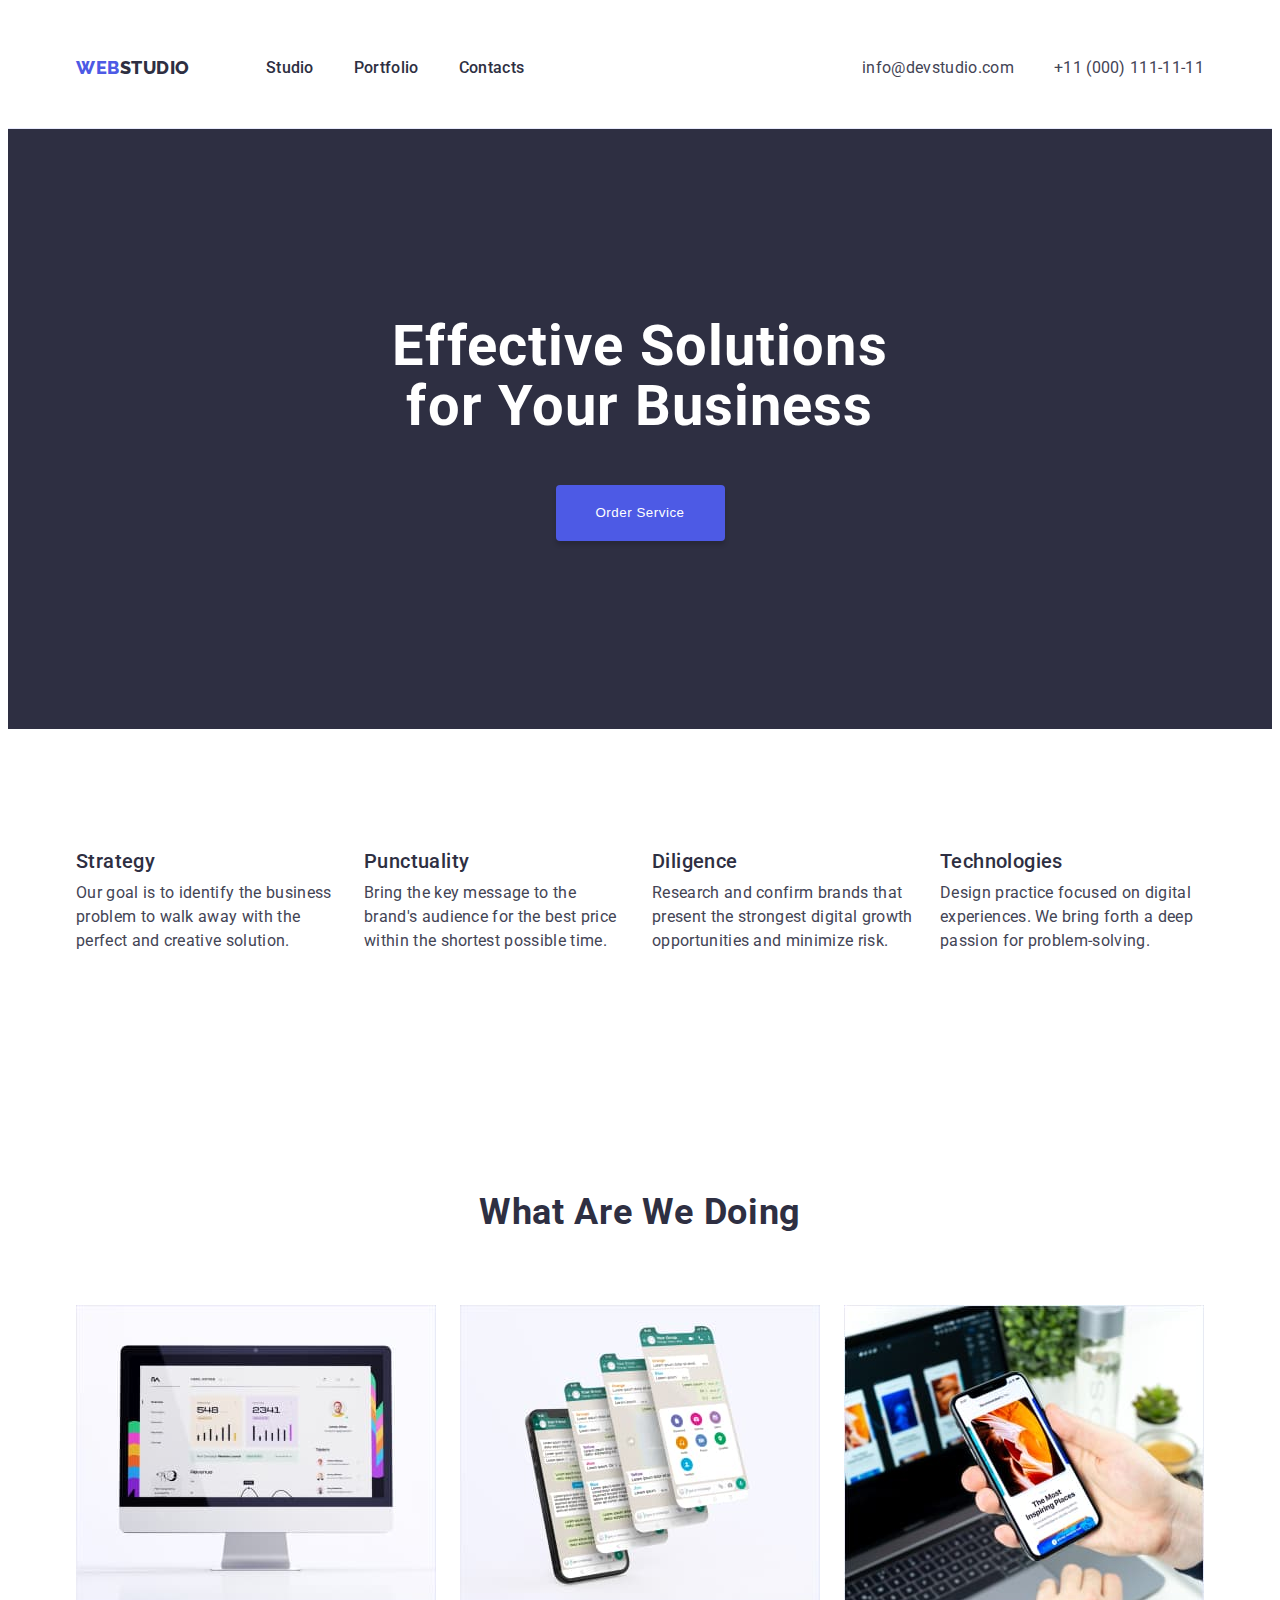
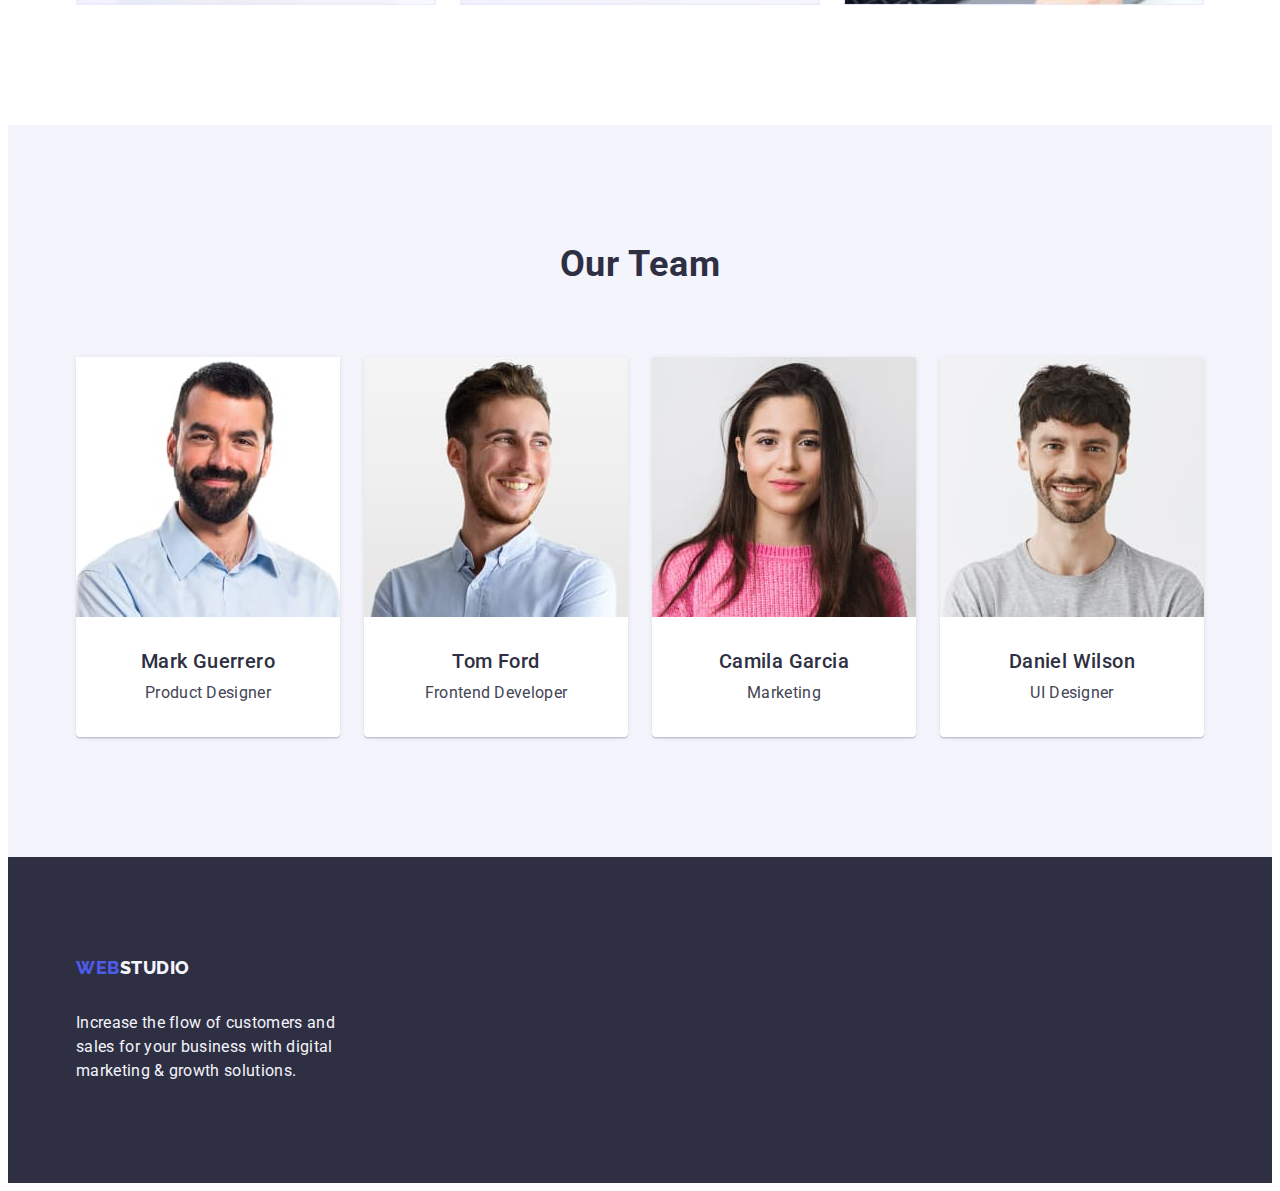
==== commit eb3806b8: "hw3-version5-portfolio3" ====
--- a/index.html
+++ b/index.html
@@ -130,7 +130,7 @@
           <div class="container">
             <h2 class="section-title">What are we doing</h2>
             <ul class="links list">
-              <li>
+              <li class="section-three-list-item">
                 <img
                   src="./images/rectangle1.jpg"
                   alt="Picture of What we are doing 1"
@@ -138,7 +138,7 @@
                   height="300"
                 />
               </li>
-              <li>
+              <li class="section-three-list-item">
                 <img
                   src="./images/rectangle2.jpg"
                   alt="Picture of What we are doing 2"
@@ -153,7 +153,7 @@
                   width="360"
                   height="300"
                 />
-              </li>
+              </li class="section-three-list-item">
             </ul>
           </div>
         </section>
@@ -227,12 +227,12 @@
           <a href="./index.html" class="footer-link-logo link"
             >Web<span class="span-logo-footer">Studio</span></a
           >
-          <div class="footer-paragraph-box">
+          <!-- <div class="footer-paragraph-box"> -->
             <p class="footer-paragraph">
               Increase the flow of customers and sales for your business with
               digital marketing & growth solutions.
             </p>
-          </div>
+          <!-- </div> -->
         </div>
       </footer>
     </div>
--- a/css/styles.css
+++ b/css/styles.css
@@ -154,12 +154,15 @@
   display: block;
   margin-left: auto;
   margin-right: auto;
+  min-width: 169px;
+  height: 56px;
+  border: none;
 }
 
 /* Section 2 */
 
 .section-description {
-  padding-top: 120px;
+  padding: 120px 0;
 }
 
 .dscr-titles {
@@ -168,6 +171,7 @@
   font-weight: 500;
   line-height: 1.2;
   letter-spacing: 0.02em;
+  margin-bottom: 8px;
 }
 
 .description {
@@ -196,6 +200,9 @@
   /* Geometry */
   margin-bottom: 72px;
 }
+.section-three-list-item {
+  width: calc((100% - 48px) / 3);
+}
 
 /* Section 4 */
 .section-four {
@@ -233,17 +240,19 @@
 }
 .paragraph-box {
   /* Geometry */
-  margin-top: 32px;
-  margin-bottom: 32px;
-}
-
-/* ====================== /main ====================== */
-
-/* Footer */
+  /* margin-top: 32px;
+  margin-bottom: 32px; */
+  padding: 32px 0;
+}
+
+/* ------------------------/main -------------------------*/
+
+/* ====================== FOOTER ======================== */
 .footer {
   background: var(--title-color);
   /* Geometry */
-  padding: 101.5px 0 100px 0;
+  /* padding: 101.5px 0 100px 0; */
+  padding: 100px 0;
 }
 
 .footer-link-logo {
@@ -256,6 +265,8 @@
   text-transform: uppercase;
   /* 3 дз */
   /* margin-bottom: 17.5px; */
+  display: inline-block;
+  margin-bottom: 16px;
 }
 
 .span-logo-footer {
@@ -269,12 +280,12 @@
   line-height: 1.5;
   letter-spacing: 0.02em;
   /* Geometry */
-  width: 264px;
-}
-.footer-paragraph-box {
+
+  max-width: 264px;
   margin-top: 17.5px;
 }
-/* /Footer */
+
+/* -------------------  /Footer ----------------------- */
 
 /* =================== PORTFOLIO ==================== */
 
@@ -314,9 +325,9 @@
 .ul-portfolio-buttons {
   display: flex;
   justify-content: center;
-  padding-bottom: 72px;
+  /* padding-bottom: 72px;
   padding-left: 271px;
-  padding-right: 271px;
+  padding-right: 271px; */
   margin-bottom: 72px;
 }
 
@@ -438,4 +449,4 @@
   /* gap: 76px; */
 }
 
-/* hw3-version3-header8 */
+/* hw3-version5-portfolio3 */
